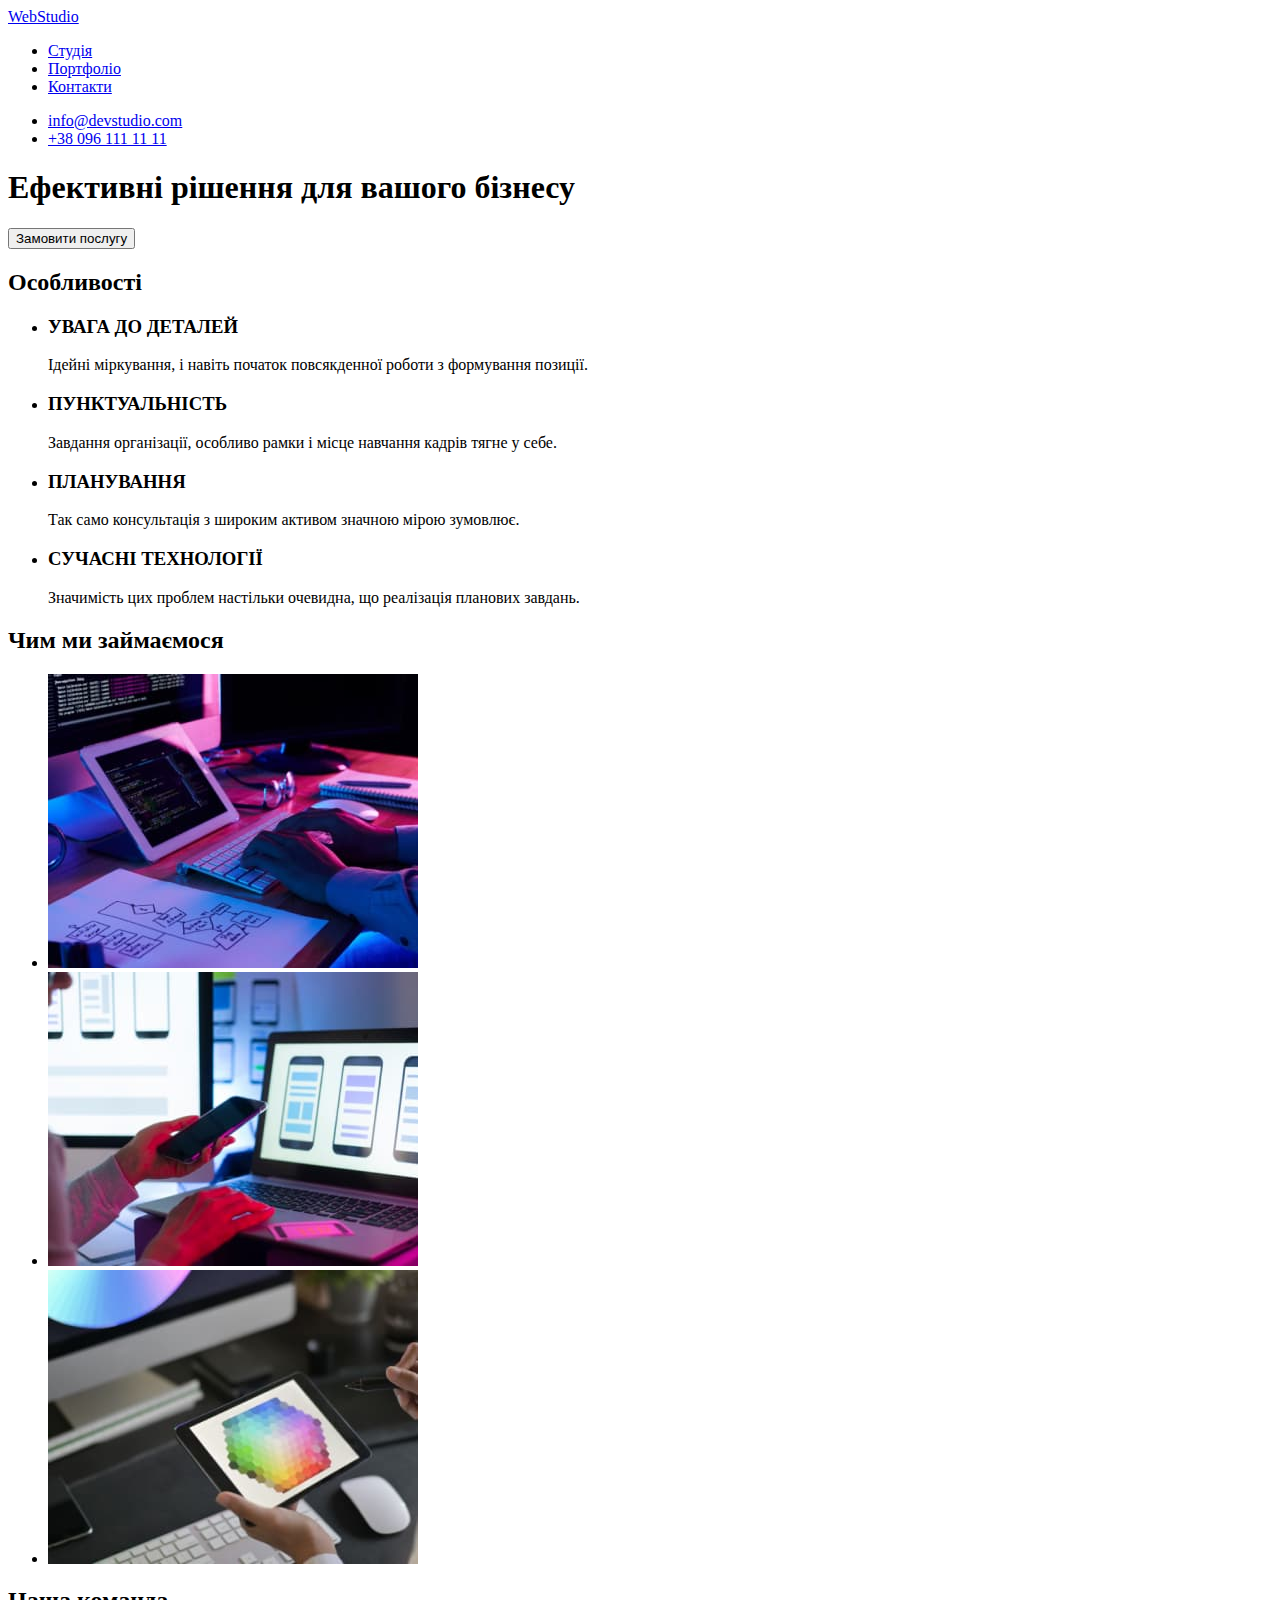
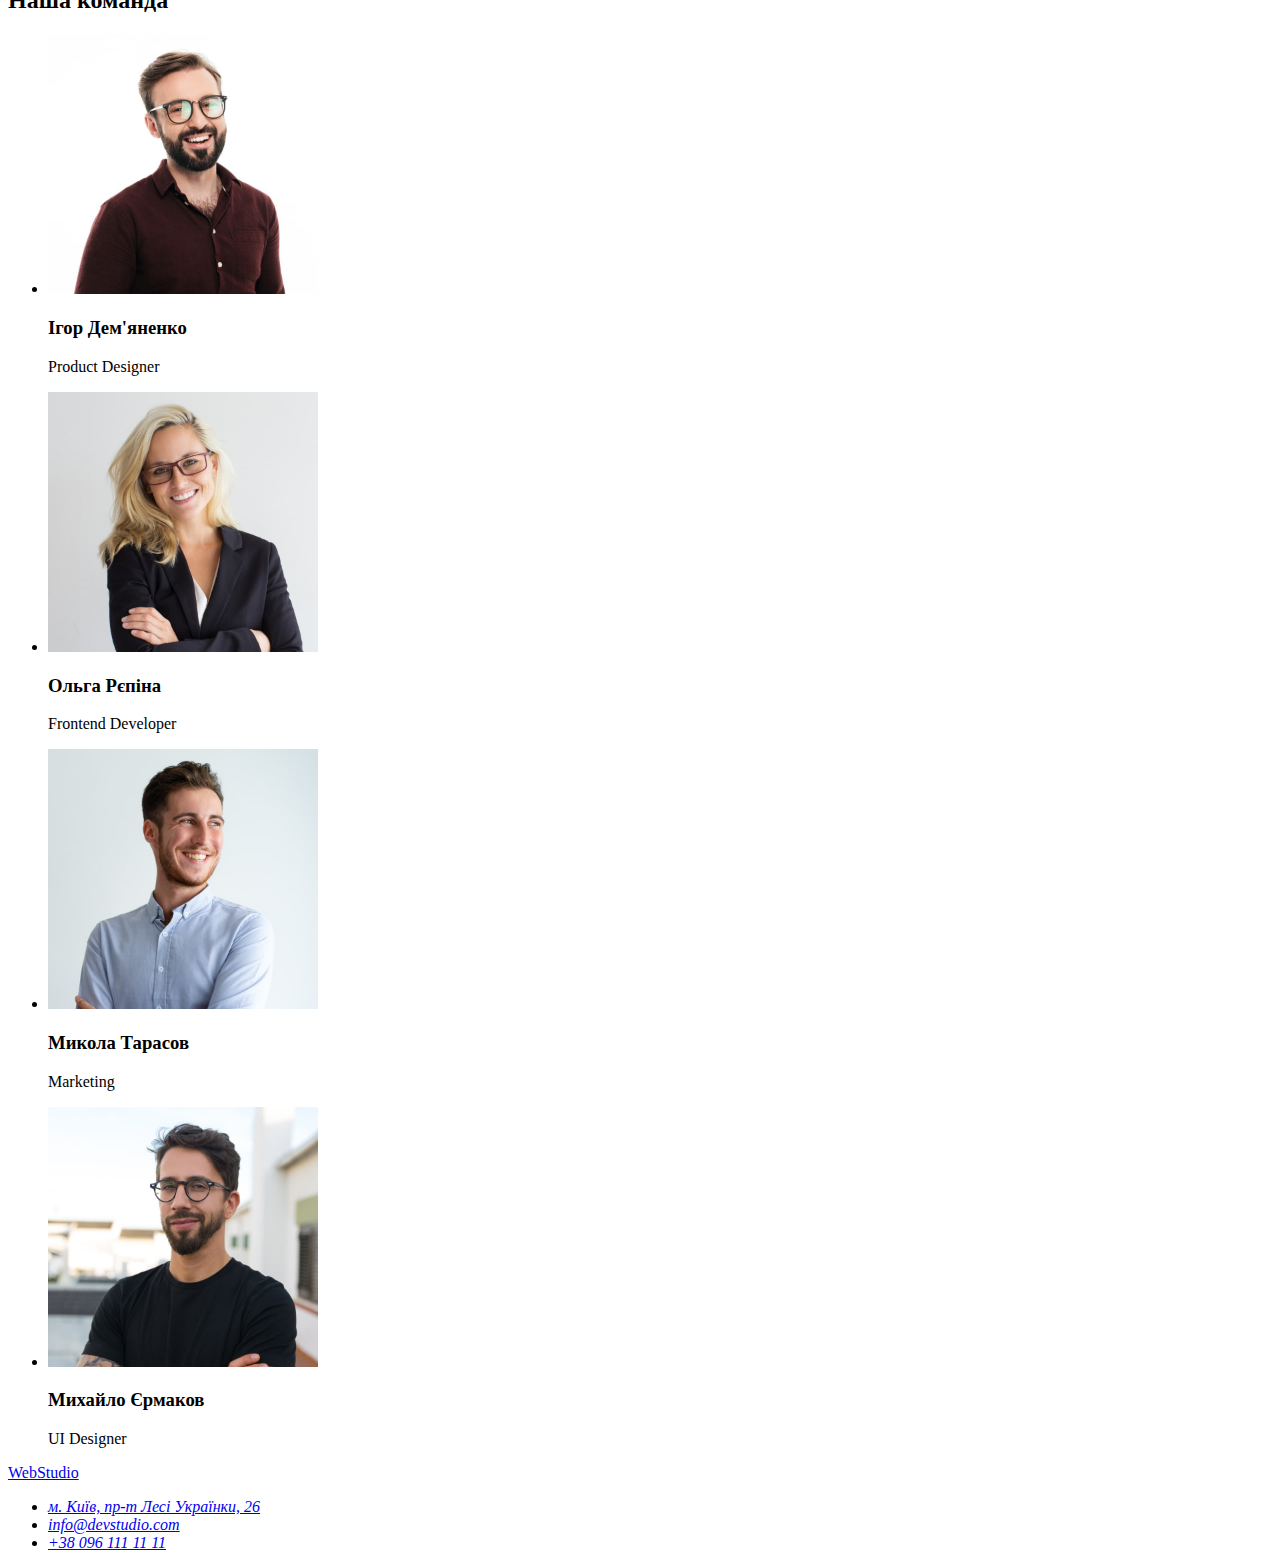
==== index.html @ 32b4d027 "Update index.html" ====
<!DOCTYPE html>
<html lang="uk">
  <head>
    <meta charset="UTF-8" />
    <meta http-equiv="X-UA-Compatible" content="IE=edge" />
    <meta name="viewport" content="width=device-width, initial-scale=1.0" />
    <title>Web Studio</title>
    <link rel="stylesheet" href="./css/styles.css" />
  </head>
  <body>
    <!--Шапка сайта-->
    <header>
      <a href="/" lang="en">WebStudio</a>
      <nav>
        <ul>
          <li><a href="./index.html">Студія</a></li>
          <li><a href="./portfolio.html">Портфоліо</a></li>
          <li><a href="#">Контакти</a></li>
        </ul>
      </nav>
      <ul>
        <li><a href="mailto:info@devstudio.com" lang="en">info@devstudio.com</a></li>
        <li><a href="tel:+38 096 111 11 11">+38 096 111 11 11</a></li>
      </ul>
    </header>

    <main>
      <!--Герой-->
      <section>
        <h1>Ефективні рішення для вашого бізнесу</h1>
        <button type="button">Замовити послугу</button>
      </section>

      <!--Особливості-->
      <section>
        <h2>Особливості</h2>
        <ul>
          <li>
            <h3>УВАГА ДО ДЕТАЛЕЙ</h3>
            <p>Ідейні міркування, і навіть початок повсякденної роботи з формування позиції.</p>
          </li>

          <li>
            <h3>ПУНКТУАЛЬНІСТЬ</h3>
            <p>Завдання організації, особливо рамки і місце навчання кадрів тягне у себе.</p>
          </li>

          <li>
            <h3>ПЛАНУВАННЯ</h3>
            <p>Так само консультація з широким активом значною мірою зумовлює.</p>
          </li>

          <li>
            <h3>СУЧАСНІ ТЕХНОЛОГІЇ</h3>
            <p>Значимість цих проблем настільки очевидна, що реалізація планових завдань.</p>
          </li>
        </ul>
      </section>

      <!--Чим ми займаємося-->
      <section>
        <h2>Чим ми займаємося</h2>

        <ul>
          <li>
            <img src="./images/zan1.jpg" alt="написання коду" width="370" />
          </li>

          <li>
            <img src="./images/zan2.jpg" alt="розробка мобільних сайтів" width="370" />
          </li>

          <li>
            <img src="./images/zan3.jpg" alt="графічний дизайн" width="370" />
          </li>
        </ul>
      </section>

      <!--Наша команда-->
      <section>
        <h2>Наша команда</h2>
        <ul>
          <li>
            <img src="./images/prdesigner.jpg" alt="Product Designer" width="270" />
            <h3>Ігор Дем'яненко</h3>
            <p>Product Designer</p>
          </li>

          <li>
            <img src="./images/developer.jpg" alt="Frontend Developer" width="270" />
            <h3>Ольга Рєпіна</h3>
            <p>Frontend Developer</p>
          </li>

          <li>
            <img src="./images/marketing.jpg" alt="Marketing" width="270" />
            <h3>Микола Тарасов</h3>
            <p>Marketing</p>
          </li>

          <li>
            <img src="./images/ui.jpg" alt="UI Designer" width="270" />
            <h3>Михайло Єрмаков</h3>
            <p>UI Designer</p>
          </li>
        </ul>
      </section>
    </main>

    <!--Футер-->
    <footer>
      <a href="/" lang="en">WebStudio</a>
      <address>
        <ul>
          <li>
            <a
              href="https://goo.gl/maps/k851SecTP7UTnRuy6"
              target="_blank"
              rel="noopener noreferrer"
              >м. Київ, пр-т Лесі Українки, 26
            </a>
          </li>
          <li><a href="mailto:info@devstudio.com" lang="en">info@devstudio.com</a></li>
          <li><a href="tel:+38 096 111 11 11">+38 096 111 11 11</a></li>
        </ul>
      </address>
    </footer>
  </body>
</html>
---- css/styles.css ----
body {
    background-color: #fff;
}
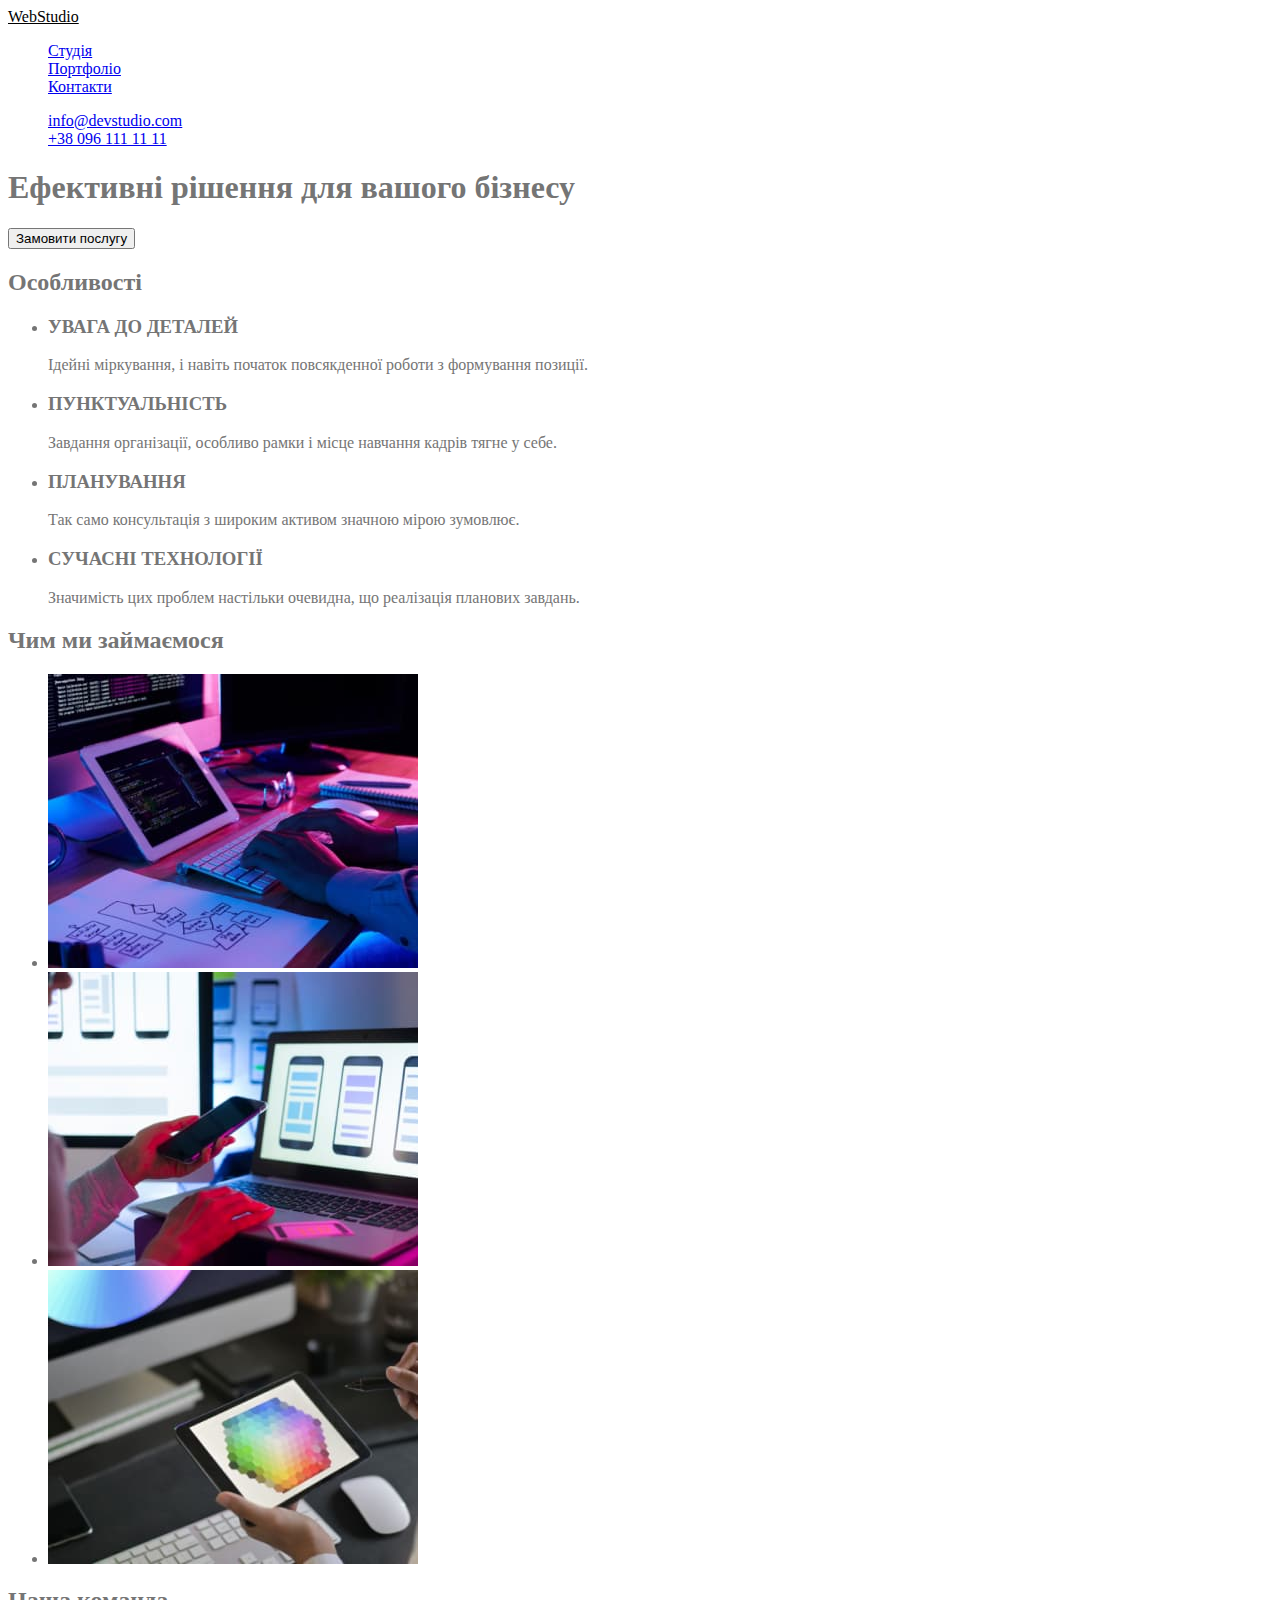
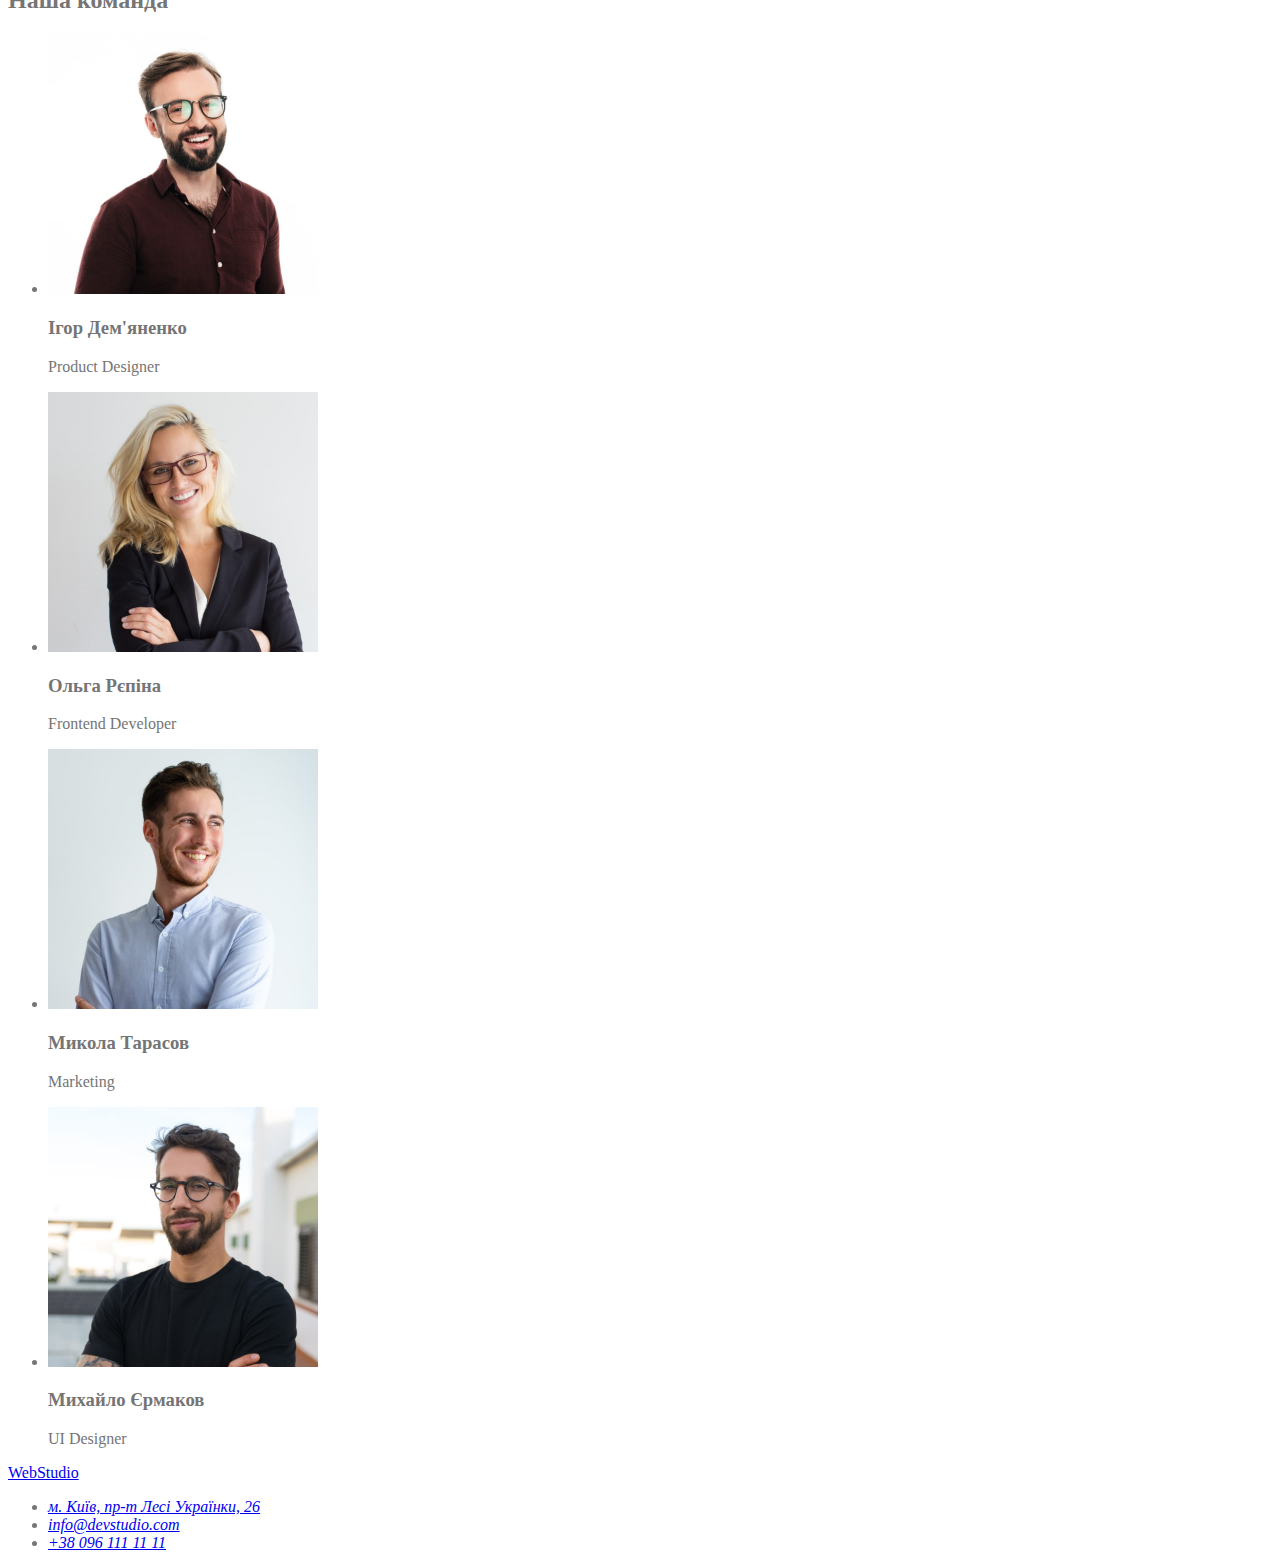
==== commit 05cc79a6: "додає стилі навігації" ====
--- a/index.html
+++ b/index.html
@@ -10,17 +10,17 @@
   <body>
     <!--Шапка сайта-->
     <header>
-      <a href="/" lang="en">WebStudio</a>
+      <a href="/" class="logo" lang="en">WebStudio</a>
       <nav>
-        <ul>
-          <li><a href="./index.html">Студія</a></li>
-          <li><a href="./portfolio.html">Портфоліо</a></li>
-          <li><a href="#">Контакти</a></li>
+        <ul class="site-nav list">
+          <li><a href="./index.html" class="link">Студія</a></li>
+          <li><a href="./portfolio.html" class="link">Портфоліо</a></li>
+          <li><a href="#" class="link">Контакти</a></li>
         </ul>
       </nav>
-      <ul>
-        <li><a href="mailto:info@devstudio.com" lang="en">info@devstudio.com</a></li>
-        <li><a href="tel:+38 096 111 11 11">+38 096 111 11 11</a></li>
+      <ul class="contact-nav list">
+        <li><a href="mailto:info@devstudio.com" class="link" lang="en">info@devstudio.com</a></li>
+        <li><a href="tel:+38 096 111 11 11" class="link">+38 096 111 11 11</a></li>
       </ul>
     </header>
 
--- a/css/styles.css
+++ b/css/styles.css
@@ -1,3 +1,50 @@
+/* колір основного тексту #212121 */
+/* колір вторичного текста #757575 */
+/* білий #FFFFFF */
+/* акцент #2196F3 */
+/* додотковий колір фону #2F303A */
+
+:root {
+  --primary-text-color: #757575;
+  --title-text-color: #212121;
+  --accent-color: #2196f3;
+  --primary-white-color: #ffffff;
+}
+
 body {
-    background-color: #fff;
-}+  background-color: var(--primary-white-color);
+  color: var(--primary-text-color);
+}
+
+.list {
+  list-style: none;
+}
+
+.logo {
+  color: #000000;
+}
+
+/* навігація сайта */
+.site-nav {
+  color: var(--title-text-color);
+}
+
+.site-nav .link:hover,
+.site-nav .link:focus {
+  color: var(--accent-color);
+}
+.site-nav .link.current {
+  color: var(--title-text-color);
+}
+
+.contact-nav .link:hover,
+.contact-nav .link:focus {
+  color: var(--accent-color);
+}
+.contact-nav .link.current {
+  color: var(--title-text-color);
+}
+.contact-nav {
+  color: var(--title-text-color);
+}
+/* секції */
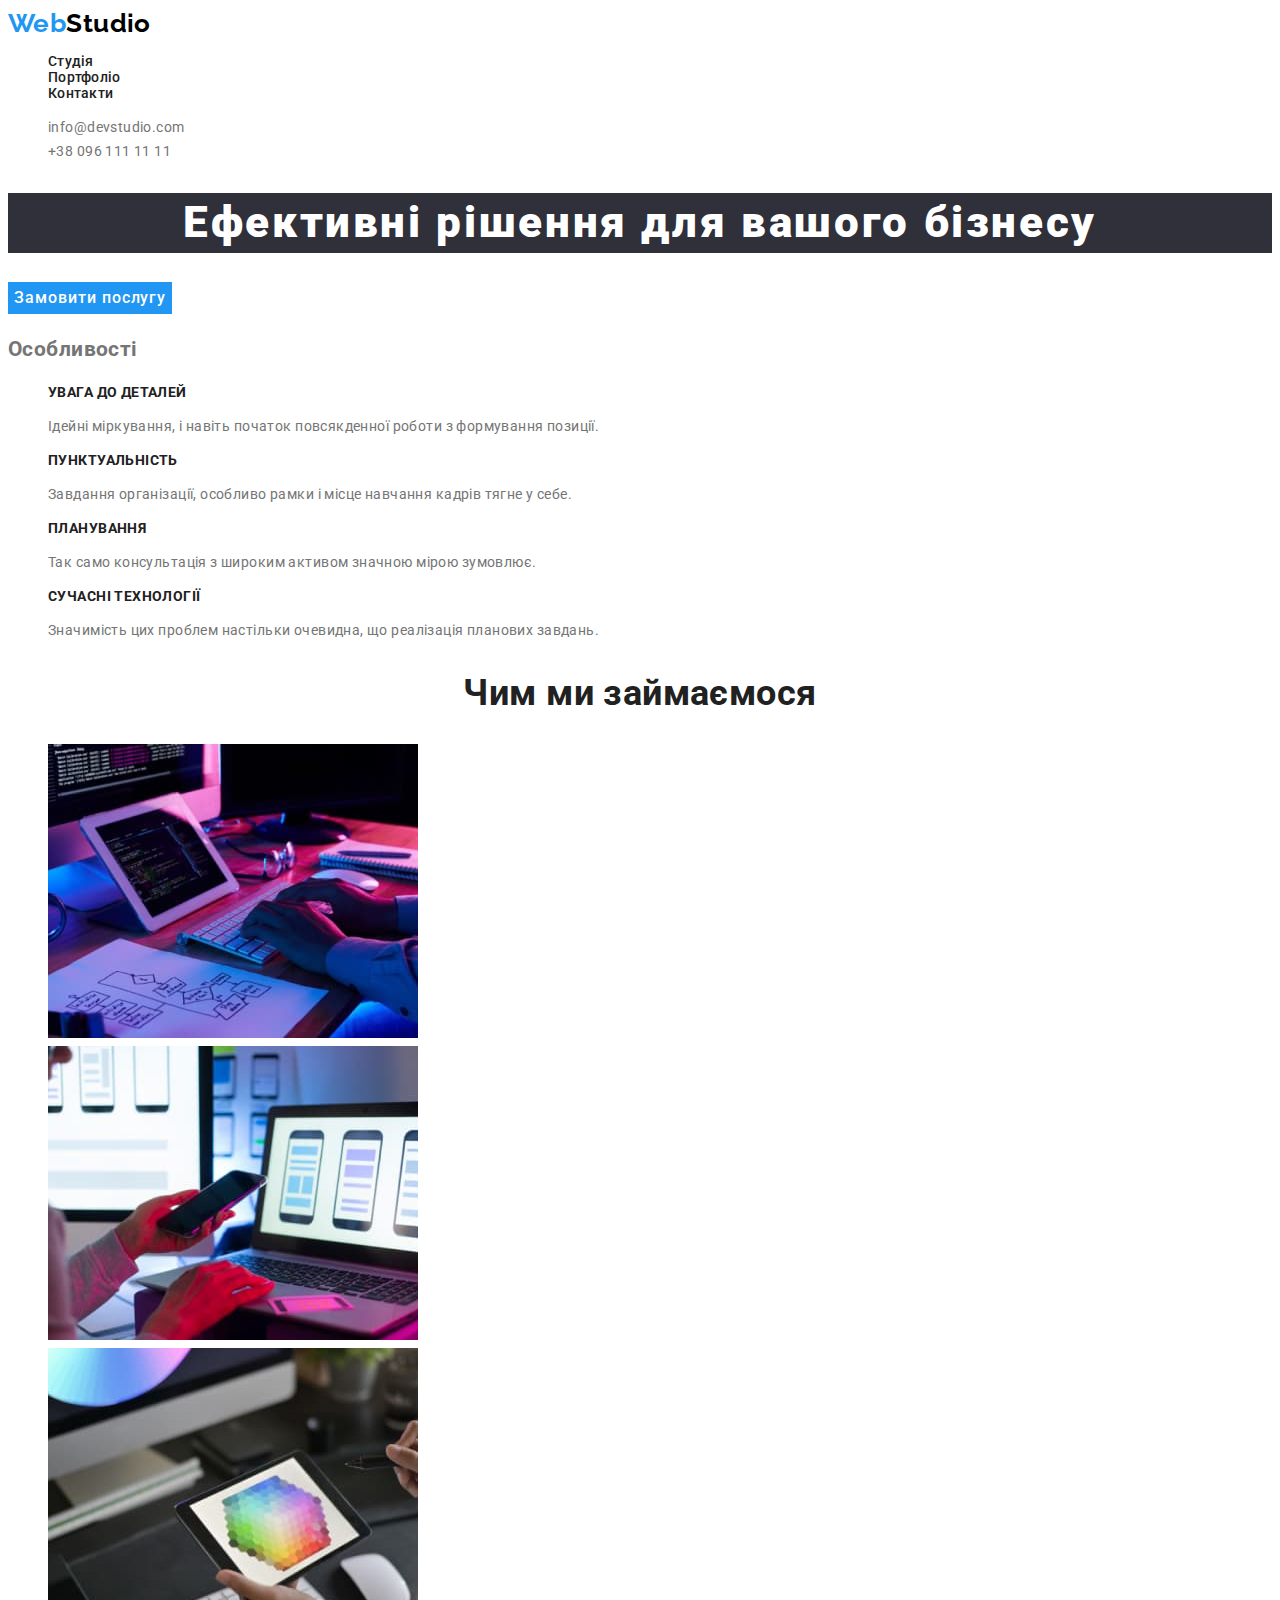
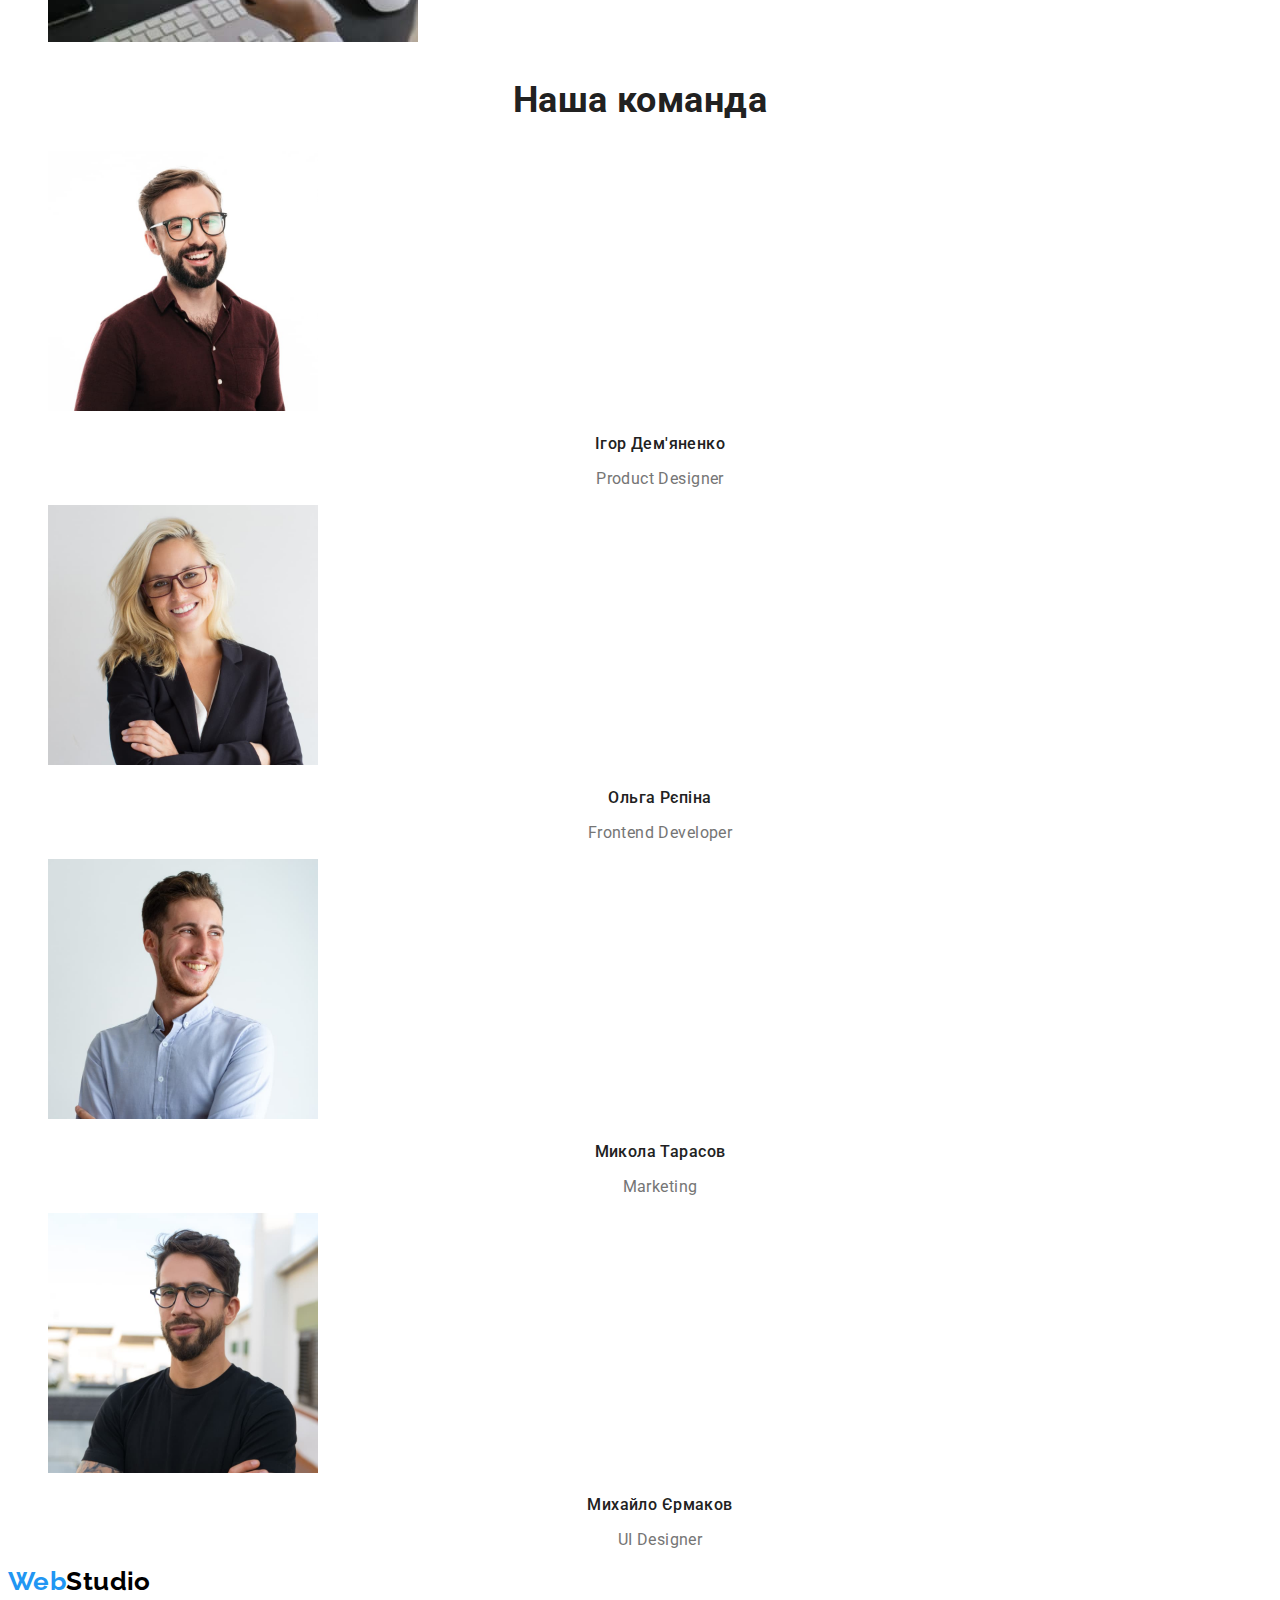
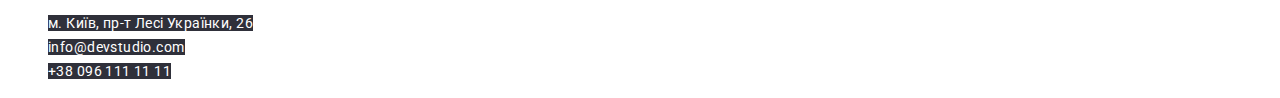
==== commit a263cfa2: "додає стилі" ====
--- a/index.html
+++ b/index.html
@@ -5,20 +5,27 @@
     <meta http-equiv="X-UA-Compatible" content="IE=edge" />
     <meta name="viewport" content="width=device-width, initial-scale=1.0" />
     <title>Web Studio</title>
+    <link rel="preconnect" href="https://fonts.googleapis.com" />
+    <link rel="preconnect" href="https://fonts.gstatic.com" crossorigin />
+    <link
+      href="https://fonts.googleapis.com/css2?family=Raleway:wght@700&family=Roboto:wght@400;500;700;900&display=swap"
+      rel="stylesheet"
+    />
+
     <link rel="stylesheet" href="./css/styles.css" />
   </head>
   <body>
     <!--Шапка сайта-->
     <header>
-      <a href="/" class="logo" lang="en">WebStudio</a>
-      <nav>
-        <ul class="site-nav list">
+      <a href="/" class="logo link" lang="en"><span class="accent">Web</span>Studio</a>
+      <nav class="nav">
+        <ul class="nav-site list">
           <li><a href="./index.html" class="link">Студія</a></li>
           <li><a href="./portfolio.html" class="link">Портфоліо</a></li>
           <li><a href="#" class="link">Контакти</a></li>
         </ul>
       </nav>
-      <ul class="contact-nav list">
+      <ul class="nav-contact list">
         <li><a href="mailto:info@devstudio.com" class="link" lang="en">info@devstudio.com</a></li>
         <li><a href="tel:+38 096 111 11 11" class="link">+38 096 111 11 11</a></li>
       </ul>
@@ -26,42 +33,43 @@
 
     <main>
       <!--Герой-->
-      <section>
-        <h1>Ефективні рішення для вашого бізнесу</h1>
-        <button type="button">Замовити послугу</button>
+      <section class="hero">
+        <h1 class="hero-title">Ефективні рішення для вашого бізнесу</h1>
+        <button type="button" class="button primary">Замовити послугу</button>
       </section>
 
       <!--Особливості-->
-      <section>
+      <section class="section">
         <h2>Особливості</h2>
-        <ul>
+
+        <ul class="features list">
           <li>
-            <h3>УВАГА ДО ДЕТАЛЕЙ</h3>
+            <h3 class="title">УВАГА ДО ДЕТАЛЕЙ</h3>
             <p>Ідейні міркування, і навіть початок повсякденної роботи з формування позиції.</p>
           </li>
 
           <li>
-            <h3>ПУНКТУАЛЬНІСТЬ</h3>
+            <h3 class="title">ПУНКТУАЛЬНІСТЬ</h3>
             <p>Завдання організації, особливо рамки і місце навчання кадрів тягне у себе.</p>
           </li>
 
           <li>
-            <h3>ПЛАНУВАННЯ</h3>
+            <h3 class="title">ПЛАНУВАННЯ</h3>
             <p>Так само консультація з широким активом значною мірою зумовлює.</p>
           </li>
 
           <li>
-            <h3>СУЧАСНІ ТЕХНОЛОГІЇ</h3>
+            <h3 class="title">СУЧАСНІ ТЕХНОЛОГІЇ</h3>
             <p>Значимість цих проблем настільки очевидна, що реалізація планових завдань.</p>
           </li>
         </ul>
       </section>
 
       <!--Чим ми займаємося-->
-      <section>
-        <h2>Чим ми займаємося</h2>
+      <section class="section">
+        <h2 class="section-title">Чим ми займаємося</h2>
 
-        <ul>
+        <ul class="list">
           <li>
             <img src="./images/zan1.jpg" alt="написання коду" width="370" />
           </li>
@@ -77,31 +85,31 @@
       </section>
 
       <!--Наша команда-->
-      <section>
-        <h2>Наша команда</h2>
-        <ul>
+      <section class="section">
+        <h2 class="section-title">Наша команда</h2>
+        <ul class="team list">
           <li>
             <img src="./images/prdesigner.jpg" alt="Product Designer" width="270" />
-            <h3>Ігор Дем'яненко</h3>
-            <p>Product Designer</p>
+            <h3 class="team-title">Ігор Дем'яненко</h3>
+            <p class="team-text">Product Designer</p>
           </li>
 
           <li>
             <img src="./images/developer.jpg" alt="Frontend Developer" width="270" />
-            <h3>Ольга Рєпіна</h3>
-            <p>Frontend Developer</p>
+            <h3 class="team-title">Ольга Рєпіна</h3>
+            <p class="team-text">Frontend Developer</p>
           </li>
 
           <li>
             <img src="./images/marketing.jpg" alt="Marketing" width="270" />
-            <h3>Микола Тарасов</h3>
-            <p>Marketing</p>
+            <h3 class="team-title">Микола Тарасов</h3>
+            <p class="team-text">Marketing</p>
           </li>
 
           <li>
             <img src="./images/ui.jpg" alt="UI Designer" width="270" />
-            <h3>Михайло Єрмаков</h3>
-            <p>UI Designer</p>
+            <h3 class="team-title">Михайло Єрмаков</h3>
+            <p class="team-text">UI Designer</p>
           </li>
         </ul>
       </section>
@@ -109,19 +117,20 @@
 
     <!--Футер-->
     <footer>
-      <a href="/" lang="en">WebStudio</a>
+      <a href="/" class="logo link" lang="en"><span class="accent">Web</span>Studio</a>
       <address>
-        <ul>
+        <ul class="adress-nav list">
           <li>
             <a
               href="https://goo.gl/maps/k851SecTP7UTnRuy6"
               target="_blank"
               rel="noopener noreferrer"
+              class="link"
               >м. Київ, пр-т Лесі Українки, 26
             </a>
           </li>
-          <li><a href="mailto:info@devstudio.com" lang="en">info@devstudio.com</a></li>
-          <li><a href="tel:+38 096 111 11 11">+38 096 111 11 11</a></li>
+          <li><a href="mailto:info@devstudio.com" lang="en" class="link">info@devstudio.com</a></li>
+          <li><a href="tel:+38 096 111 11 11" class="link">+38 096 111 11 11</a></li>
         </ul>
       </address>
     </footer>
--- a/css/styles.css
+++ b/css/styles.css
@@ -9,11 +9,17 @@
   --title-text-color: #212121;
   --accent-color: #2196f3;
   --primary-white-color: #ffffff;
+  --primary-bg-color: #f5f4fa;
 }
 
 body {
   background-color: var(--primary-white-color);
   color: var(--primary-text-color);
+  font-family: Roboto, sans-serif;
+  letter-spacing: 0.03em;
+  font-weight: 400;
+  font-size: 14px;
+  line-height: 1.71;
 }
 
 .list {
@@ -22,29 +28,152 @@
 
 .logo {
   color: #000000;
+  font-family: Raleway, sans-serif;
+
+  font-weight: 700;
+  font-size: 26px;
+  line-height: 1.19;
+}
+
+.accent {
+  color: var(--accent-color);
+}
+
+.link {
+  text-decoration: none;
 }
 
 /* навігація сайта */
-.site-nav {
+
+.nav {
+  letter-spacing: 0.02em;
+  font-weight: 500;
+  font-size: 14px;
+  line-height: 1.14;
+}
+.nav-site .link {
   color: var(--title-text-color);
 }
 
-.site-nav .link:hover,
-.site-nav .link:focus {
+.nav-site .link:hover,
+.nav-site .link:focus {
   color: var(--accent-color);
 }
-.site-nav .link.current {
+
+.nav-contact .link {
+  color: var(--primary-text-color);
+}
+
+.nav-contact .link:hover,
+.nav-contact .link:focus {
+  color: var(--accent-color);
+}
+
+/* герой */
+
+.hero-title {
+  color: var(--primary-white-color);
+  background: #2f303a;
+  letter-spacing: 0.06em;
+  font-weight: 900;
+  font-size: 44px;
+  line-height: 1.36;
+  text-align: center;
+}
+/* секції */
+
+.section-title {
+  color: var(--title-text-color);
+
+  font-style: normal;
+  font-size: 36px;
+  line-height: 1.16;
+  text-align: center;
+}
+/* особливості */
+
+.features .title {
+  color: var(--title-text-color);
+  font-style: normal;
+  font-size: 14px;
+  line-height: 1.14;
+  text-transform: uppercase;
+}
+
+/* команда */
+
+.team-title {
+  color: var(--title-text-color);
+  font-weight: 500;
+  font-size: 16px;
+  line-height: 1.18;
+  text-align: center;
+}
+.team-text {
+  font-size: 16px;
+  line-height: 1.18;
+  text-align: center;
+}
+
+/* футер */
+.adress-nav .link {
+  color: var(--primary-white-color);
+  background: #2f303a;
+  font-style: normal;
+}
+.adress-nav .link:hover,
+.adress-nav .link:focus {
+  color: var(--accent-color);
+}
+
+/* кнoпка */
+.button {
+  color: var(--title-text-color);
+  background: var(--primary-bg-color);
+  font-family: inherit;
+  border: none;
+  letter-spacing: 0.06em;
+  font-weight: 500;
+  font-size: 16px;
+  line-height: 1.62;
+  text-align: center;
+  cursor: pointer;
+}
+
+.button:hover,
+.button:focus {
+  color: var(--accent-color);
+}
+.button.primary {
+  color: var(--primary-white-color);
+  background: var(--accent-color);
+  font-style: normal;
+  /* font-weight: 700; */
+  line-height: 1.87;
+}
+
+.button.primary:hover,
+.button.primary:focus {
   color: var(--title-text-color);
 }
 
-.contact-nav .link:hover,
-.contact-nav .link:focus {
-  color: var(--accent-color);
+.button.secondary {
+  color: var(--primary-white-color);
+  background: var(--accent-color);
 }
-.contact-nav .link.current {
+.button.secondary:hover,
+.button.secondary:focus {
   color: var(--title-text-color);
 }
-.contact-nav {
+/* Портфоліо */
+.project-title {
   color: var(--title-text-color);
+  font-style: normal;
+  font-size: 18px;
+  line-height: 2;
 }
-/* секції */
+
+.project-text {
+  font-size: 16px;
+  line-height: 1.88;
+}
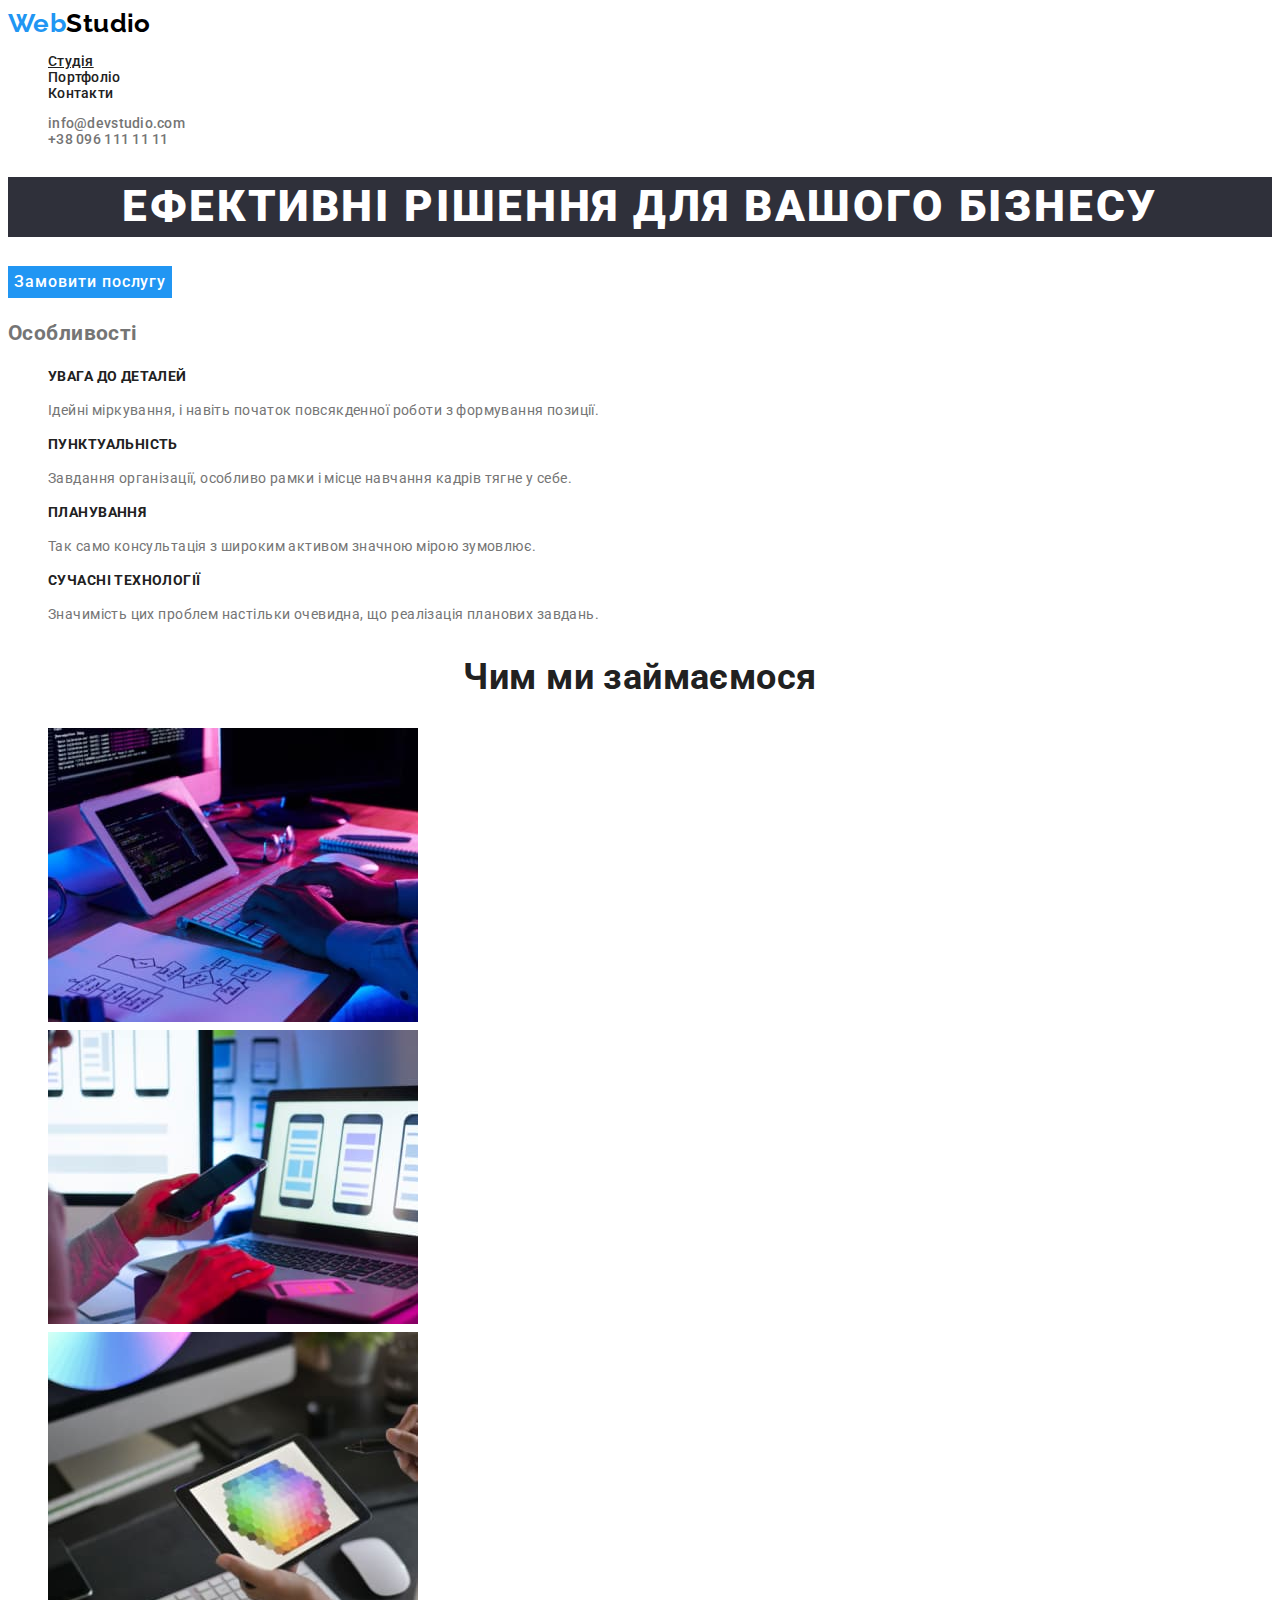
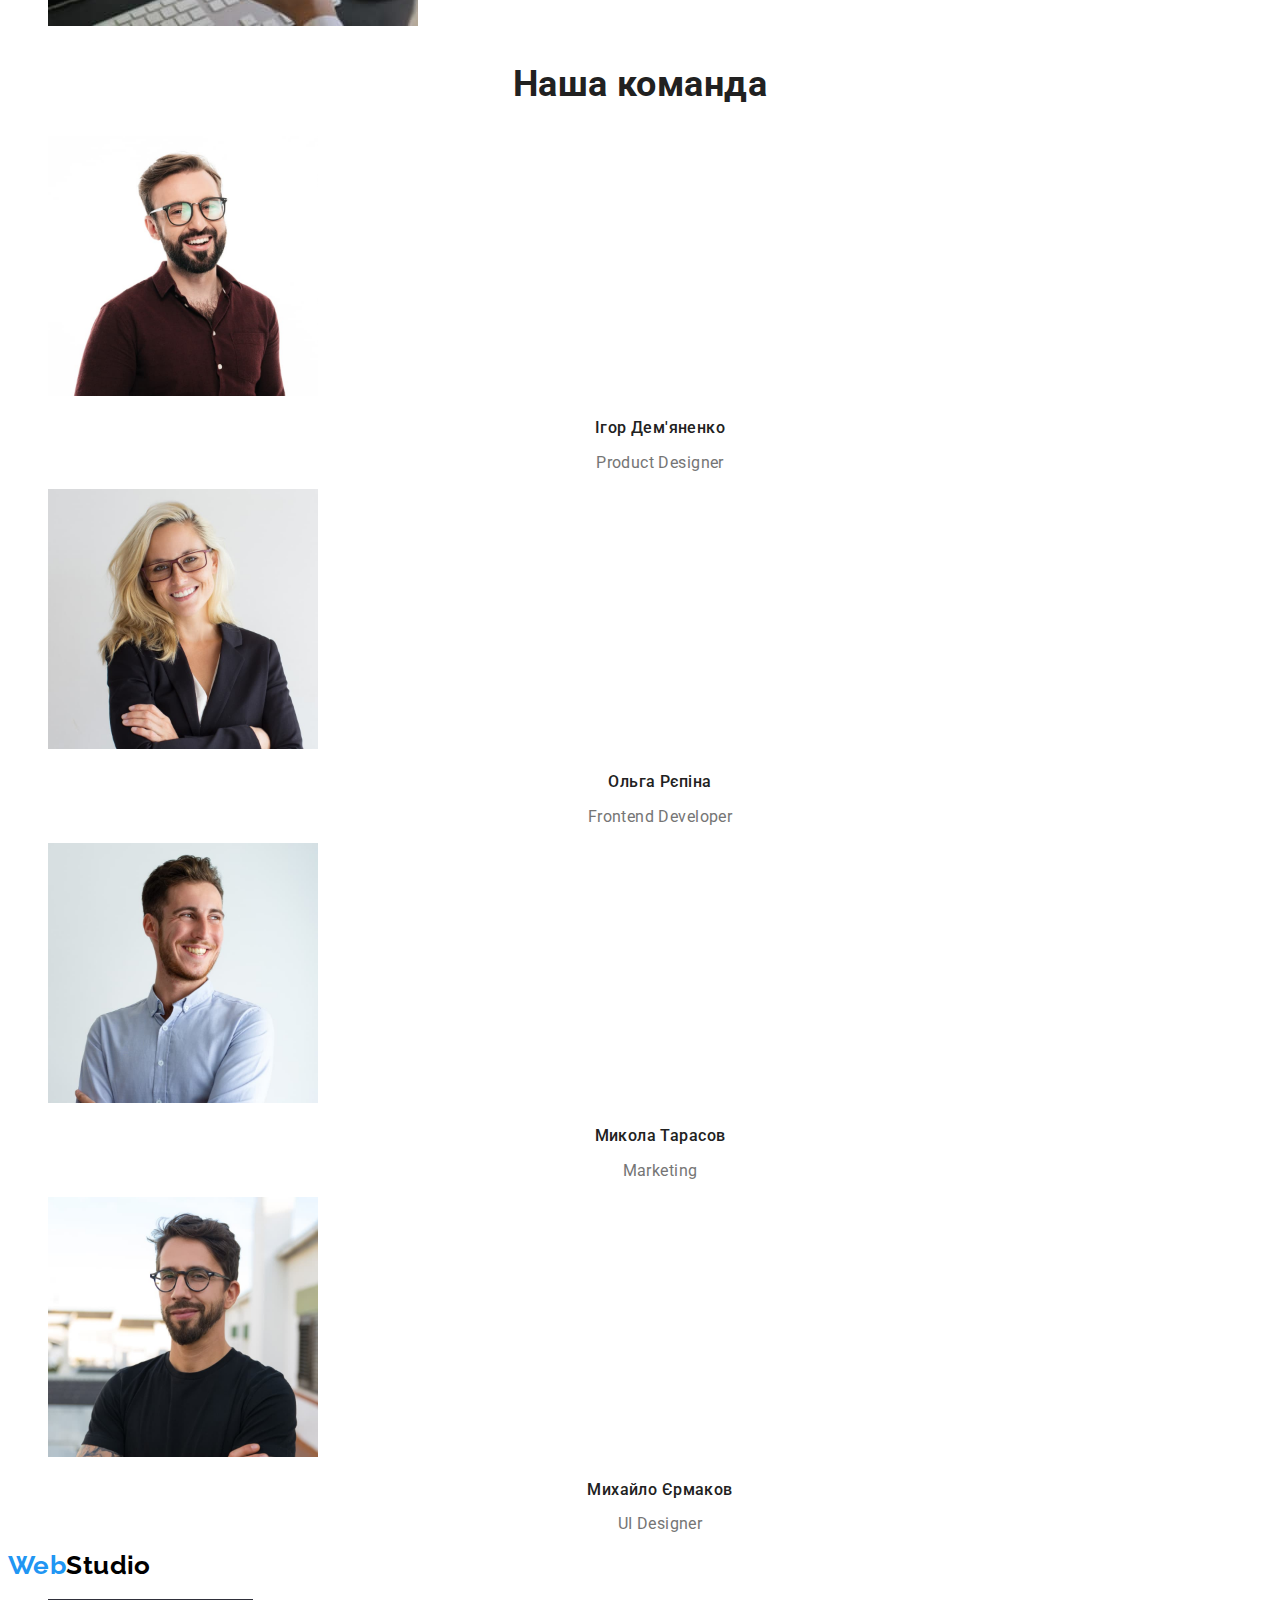
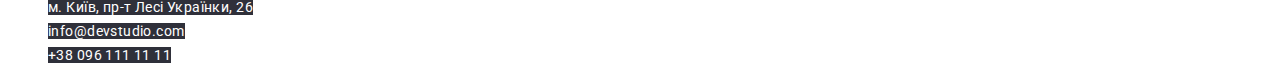
==== commit 5d6bd069: "виправляє помилки" ====
--- a/index.html
+++ b/index.html
@@ -17,15 +17,15 @@
   <body>
     <!--Шапка сайта-->
     <header>
-      <a href="/" class="logo link" lang="en"><span class="accent">Web</span>Studio</a>
+      <a href="./index.html" class="logo link" lang="en"><span class="accent">Web</span>Studio</a>
       <nav class="nav">
         <ul class="nav-site list">
-          <li><a href="./index.html" class="link">Студія</a></li>
+          <li><a href="./index.html" class="link link-main">Студія</a></li>
           <li><a href="./portfolio.html" class="link">Портфоліо</a></li>
           <li><a href="#" class="link">Контакти</a></li>
         </ul>
       </nav>
-      <ul class="nav-contact list">
+      <ul class="nav nav-contact list">
         <li><a href="mailto:info@devstudio.com" class="link" lang="en">info@devstudio.com</a></li>
         <li><a href="tel:+38 096 111 11 11" class="link">+38 096 111 11 11</a></li>
       </ul>
@@ -117,7 +117,7 @@
 
     <!--Футер-->
     <footer>
-      <a href="/" class="logo link" lang="en"><span class="accent">Web</span>Studio</a>
+      <a href="./index.html" class="logo link" lang="en"><span class="accent">Web</span>Studio</a>
       <address>
         <ul class="adress-nav list">
           <li>
--- a/css/styles.css
+++ b/css/styles.css
@@ -43,6 +43,9 @@
   text-decoration: none;
 }
 
+.link-main {
+  text-decoration: underline;
+}
 /* навігація сайта */
 
 .nav {
@@ -74,6 +77,7 @@
 .hero-title {
   color: var(--primary-white-color);
   background: #2f303a;
+  text-transform: uppercase;
   letter-spacing: 0.06em;
   font-weight: 900;
   font-size: 44px;
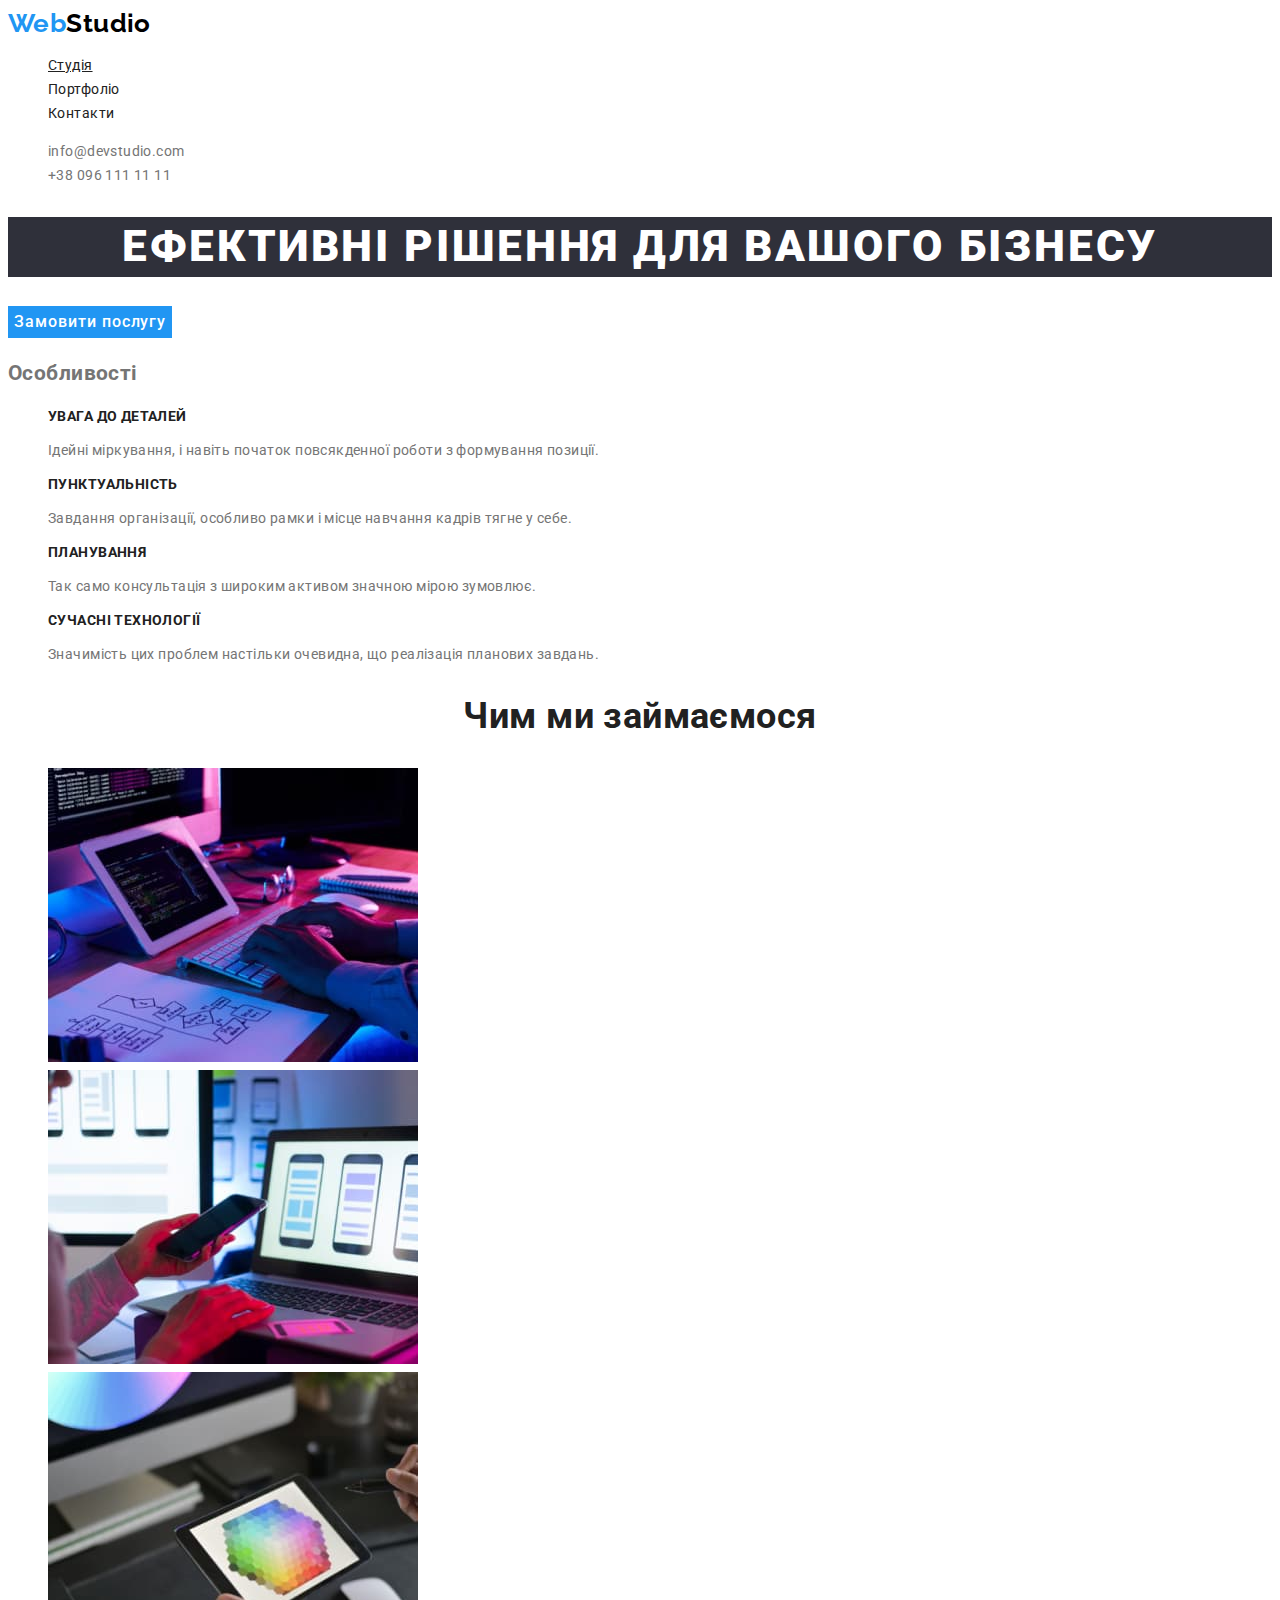
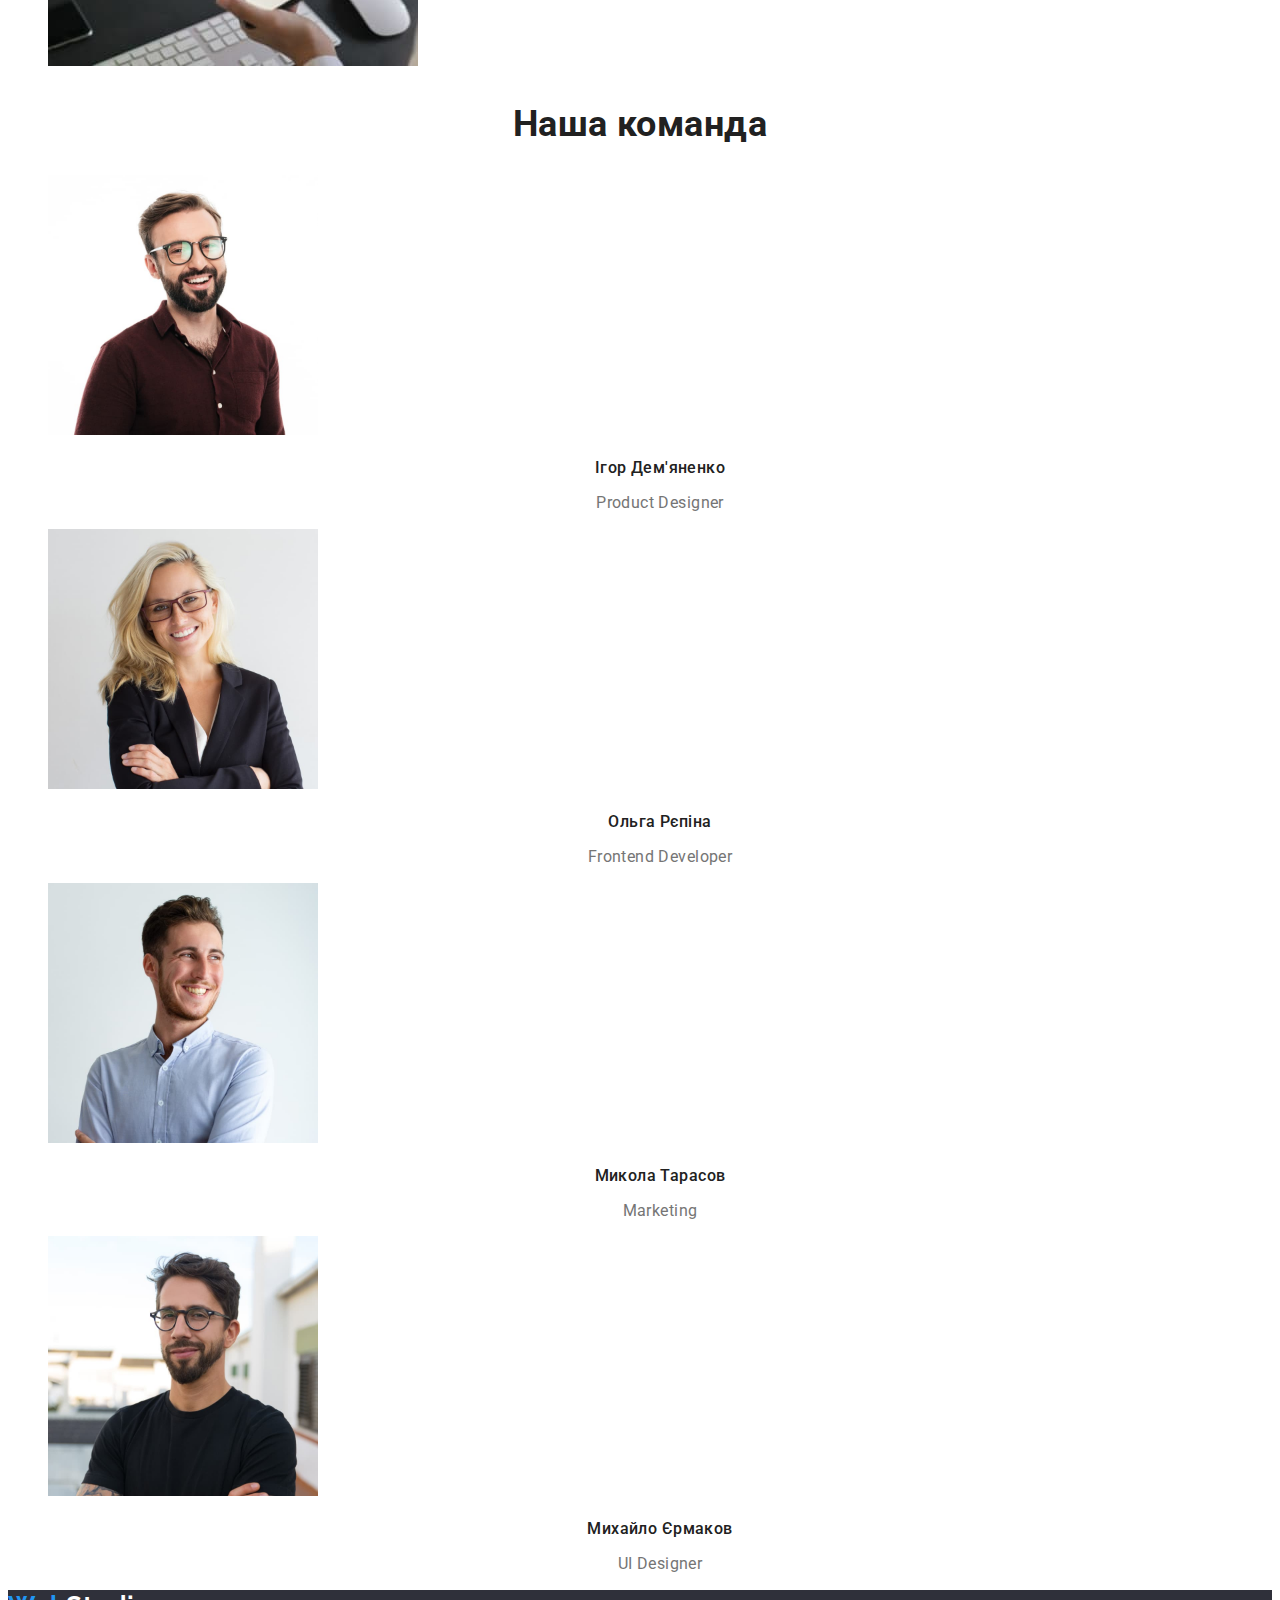
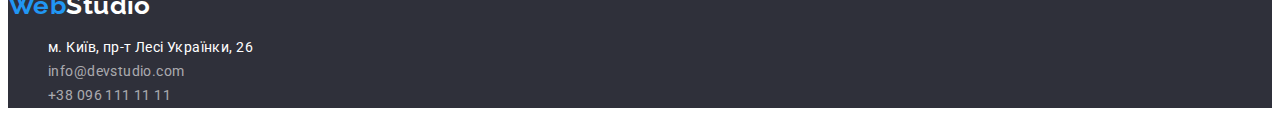
==== commit 8558f481: "виправляє помилки" ====
--- a/index.html
+++ b/index.html
@@ -116,8 +116,10 @@
     </main>
 
     <!--Футер-->
-    <footer>
-      <a href="./index.html" class="logo link" lang="en"><span class="accent">Web</span>Studio</a>
+    <footer class="address">
+      <a href="./index.html" class="address logo link" lang="en"
+        ><span class="accent">Web</span><span class="accent-footer">Studio</span>
+      </a>
       <address>
         <ul class="adress-nav list">
           <li>
@@ -129,8 +131,16 @@
               >м. Київ, пр-т Лесі Українки, 26
             </a>
           </li>
-          <li><a href="mailto:info@devstudio.com" lang="en" class="link">info@devstudio.com</a></li>
-          <li><a href="tel:+38 096 111 11 11" class="link">+38 096 111 11 11</a></li>
+          <li>
+            <a href="mailto:info@devstudio.com" lang="en" class="link"
+              ><span style="color: rgba(255, 255, 255, 0.6)"> info@devstudio.com </span></a
+            >
+          </li>
+          <li>
+            <a href="tel:+38 096 111 11 11" class="link"
+              ><span style="color: rgba(255, 255, 255, 0.6)">+38 096 111 11 11</span></a
+            >
+          </li>
         </ul>
       </address>
     </footer>
--- a/css/styles.css
+++ b/css/styles.css
@@ -38,13 +38,17 @@
 .accent {
   color: var(--accent-color);
 }
-
+.accent-footer {
+  color: var(--primary-white-color);
+}
 .link {
   text-decoration: none;
 }
 
 .link-main {
   text-decoration: underline;
+}
+
 }
 /* навігація сайта */
 
@@ -120,9 +124,13 @@
 }
 
 /* футер */
+.address {
+  background: #2f303a;
+}
+
 .adress-nav .link {
   color: var(--primary-white-color);
-  background: #2f303a;
+
   font-style: normal;
 }
 .adress-nav .link:hover,
@@ -146,7 +154,8 @@
 
 .button:hover,
 .button:focus {
-  color: var(--accent-color);
+  color: var(--primary-white-color);
+  background: var(--accent-color);
 }
 .button.primary {
   color: var(--primary-white-color);
@@ -156,10 +165,10 @@
   line-height: 1.87;
 }
 
-.button.primary:hover,
+/* .button.primary:hover,
 .button.primary:focus {
   color: var(--title-text-color);
-}
+} */
 
 .button.secondary {
   color: var(--primary-white-color);
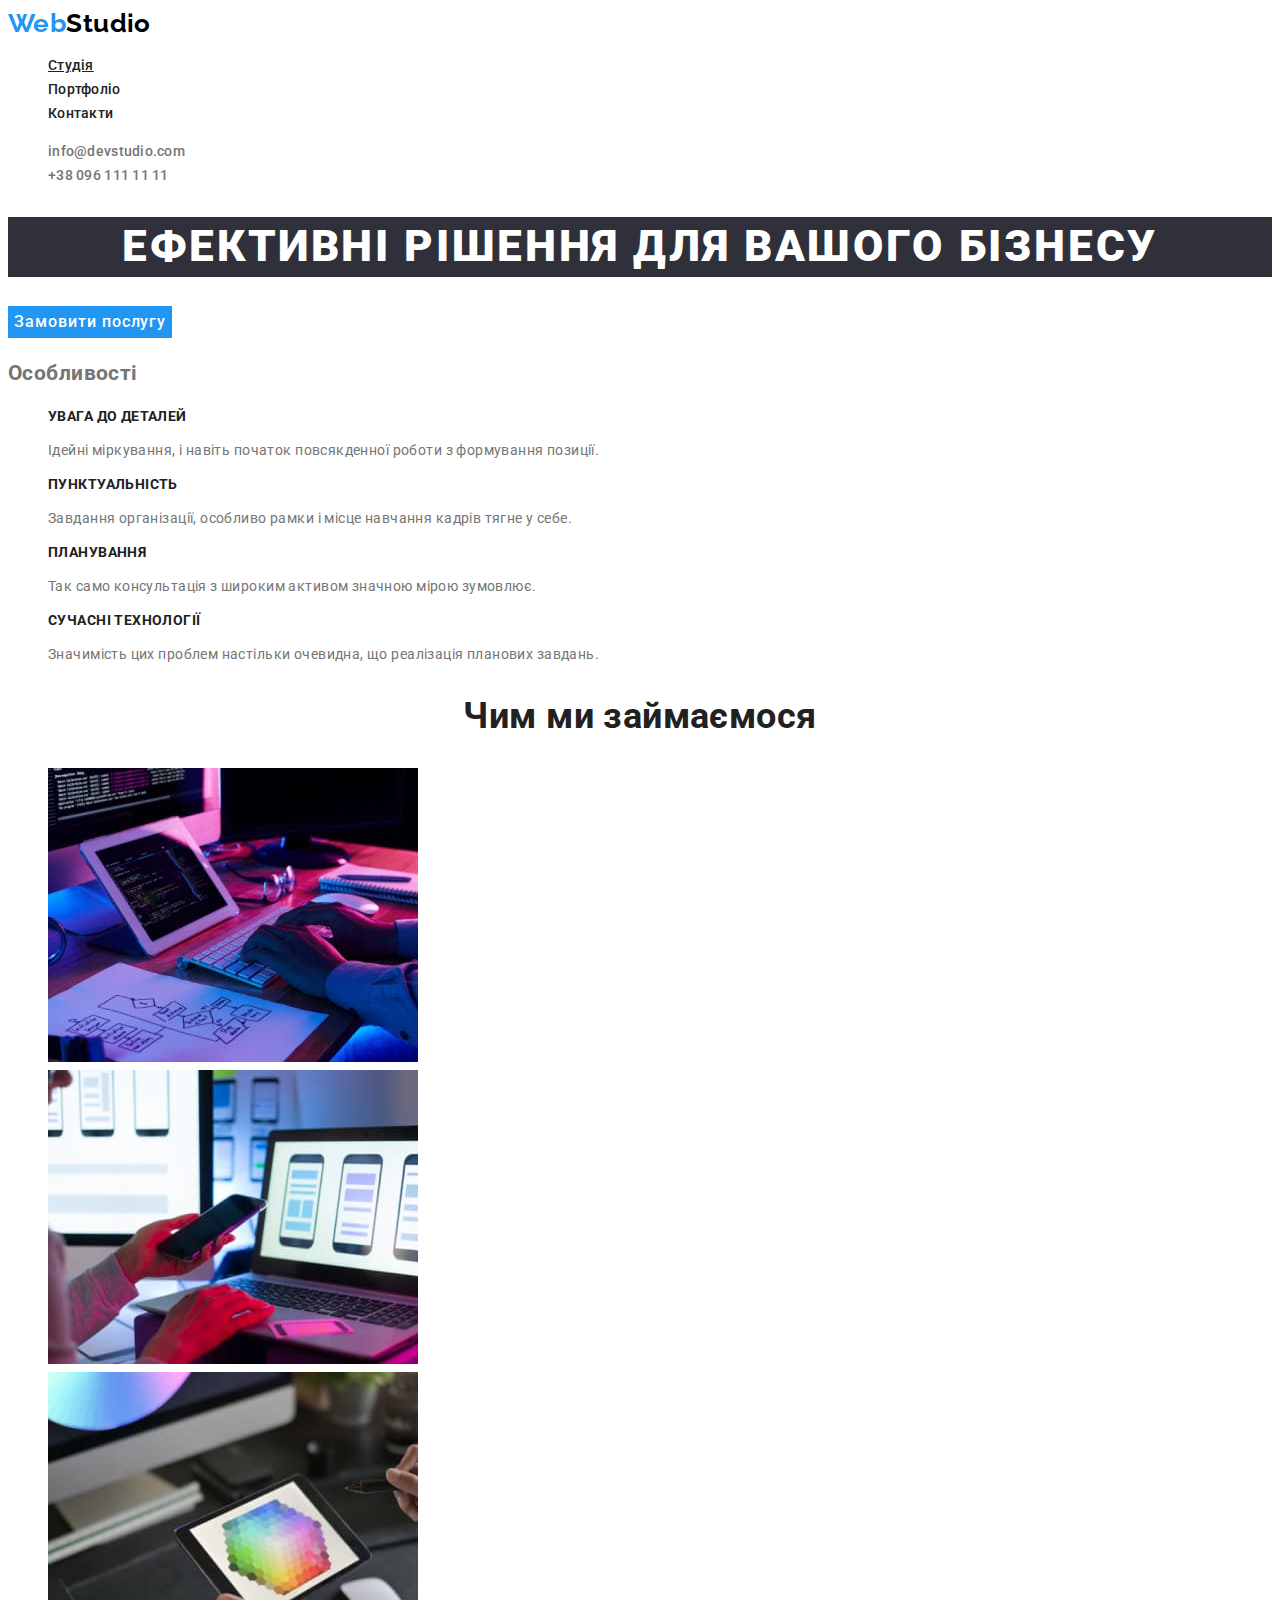
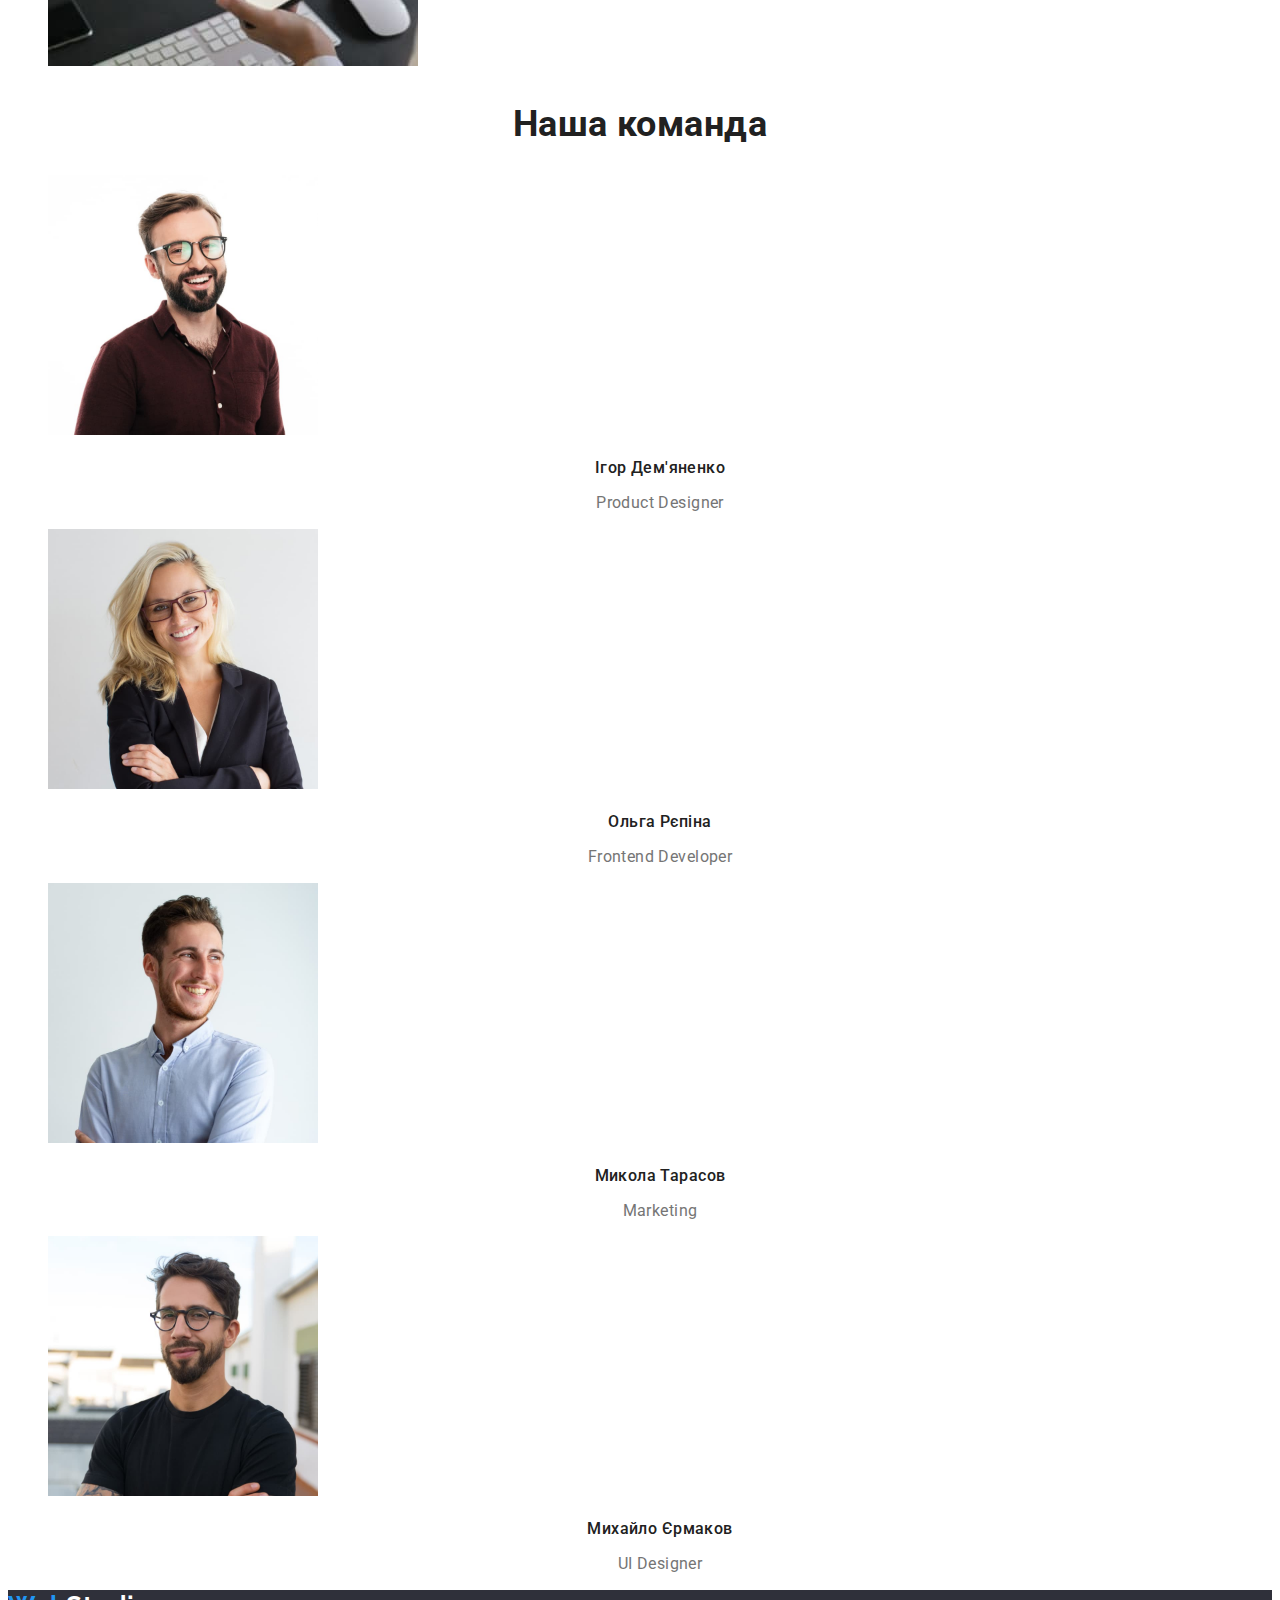
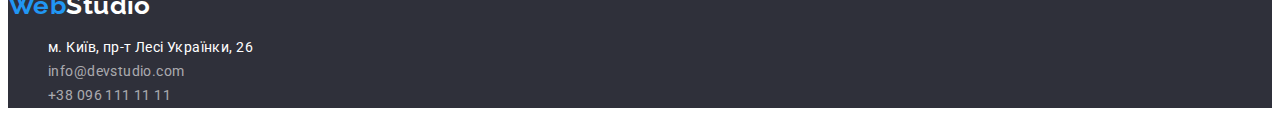
==== commit d908f174: "Update index.html" ====
--- a/index.html
+++ b/index.html
@@ -115,31 +115,28 @@
       </section>
     </main>
 
-    <!--Футер-->
     <footer class="address">
       <a href="./index.html" class="address logo link" lang="en"
         ><span class="accent">Web</span><span class="accent-footer">Studio</span>
       </a>
       <address>
-        <ul class="adress-nav list">
+        <ul class="address-nav list">
           <li>
             <a
               href="https://goo.gl/maps/k851SecTP7UTnRuy6"
               target="_blank"
               rel="noopener noreferrer"
-              class="link"
+              class="address-nav-adr link"
               >м. Київ, пр-т Лесі Українки, 26
             </a>
           </li>
           <li>
-            <a href="mailto:info@devstudio.com" lang="en" class="link"
-              ><span style="color: rgba(255, 255, 255, 0.6)"> info@devstudio.com </span></a
-            >
+            <a href="mailto:info@devstudio.com" lang="en" class="address-nav-cont link">
+              info@devstudio.com
+            </a>
           </li>
           <li>
-            <a href="tel:+38 096 111 11 11" class="link"
-              ><span style="color: rgba(255, 255, 255, 0.6)">+38 096 111 11 11</span></a
-            >
+            <a href="tel:+38 096 111 11 11" class="address-nav-cont link">+38 096 111 11 11</a>
           </li>
         </ul>
       </address>
--- a/css/styles.css
+++ b/css/styles.css
@@ -10,6 +10,7 @@
   --accent-color: #2196f3;
   --primary-white-color: #ffffff;
   --primary-bg-color: #f5f4fa;
+  --section-bg-color: #2f303a;
 }
 
 body {
@@ -49,17 +50,20 @@
   text-decoration: underline;
 }
 
-}
 /* навігація сайта */
 
 .nav {
+  /* letter-spacing: 0.02em;
+  font-weight: 500;
+  font-size: 14px;
+  line-height: 1.14; */
+}
+.nav-site .link {
+  color: var(--title-text-color);
   letter-spacing: 0.02em;
   font-weight: 500;
   font-size: 14px;
   line-height: 1.14;
-}
-.nav-site .link {
-  color: var(--title-text-color);
 }
 
 .nav-site .link:hover,
@@ -69,6 +73,10 @@
 
 .nav-contact .link {
   color: var(--primary-text-color);
+  letter-spacing: 0.02em;
+  font-weight: 500;
+  font-size: 14px;
+  line-height: 1.14;
 }
 
 .nav-contact .link:hover,
@@ -128,16 +136,19 @@
   background: #2f303a;
 }
 
-.adress-nav .link {
-  color: var(--primary-white-color);
-
-  font-style: normal;
-}
-.adress-nav .link:hover,
-.adress-nav .link:focus {
-  color: var(--accent-color);
-}
-
+.address-nav .link {
+  font-style: normal;
+}
+.address-nav .link:hover,
+.address-nav .link:focus {
+  color: var(--accent-color);
+}
+.address-nav-adr {
+  color: var(--primary-white-color);
+}
+.address-nav-cont {
+  color: rgba(255, 255, 255, 0.6);
+}
 /* кнoпка */
 .button {
   color: var(--title-text-color);
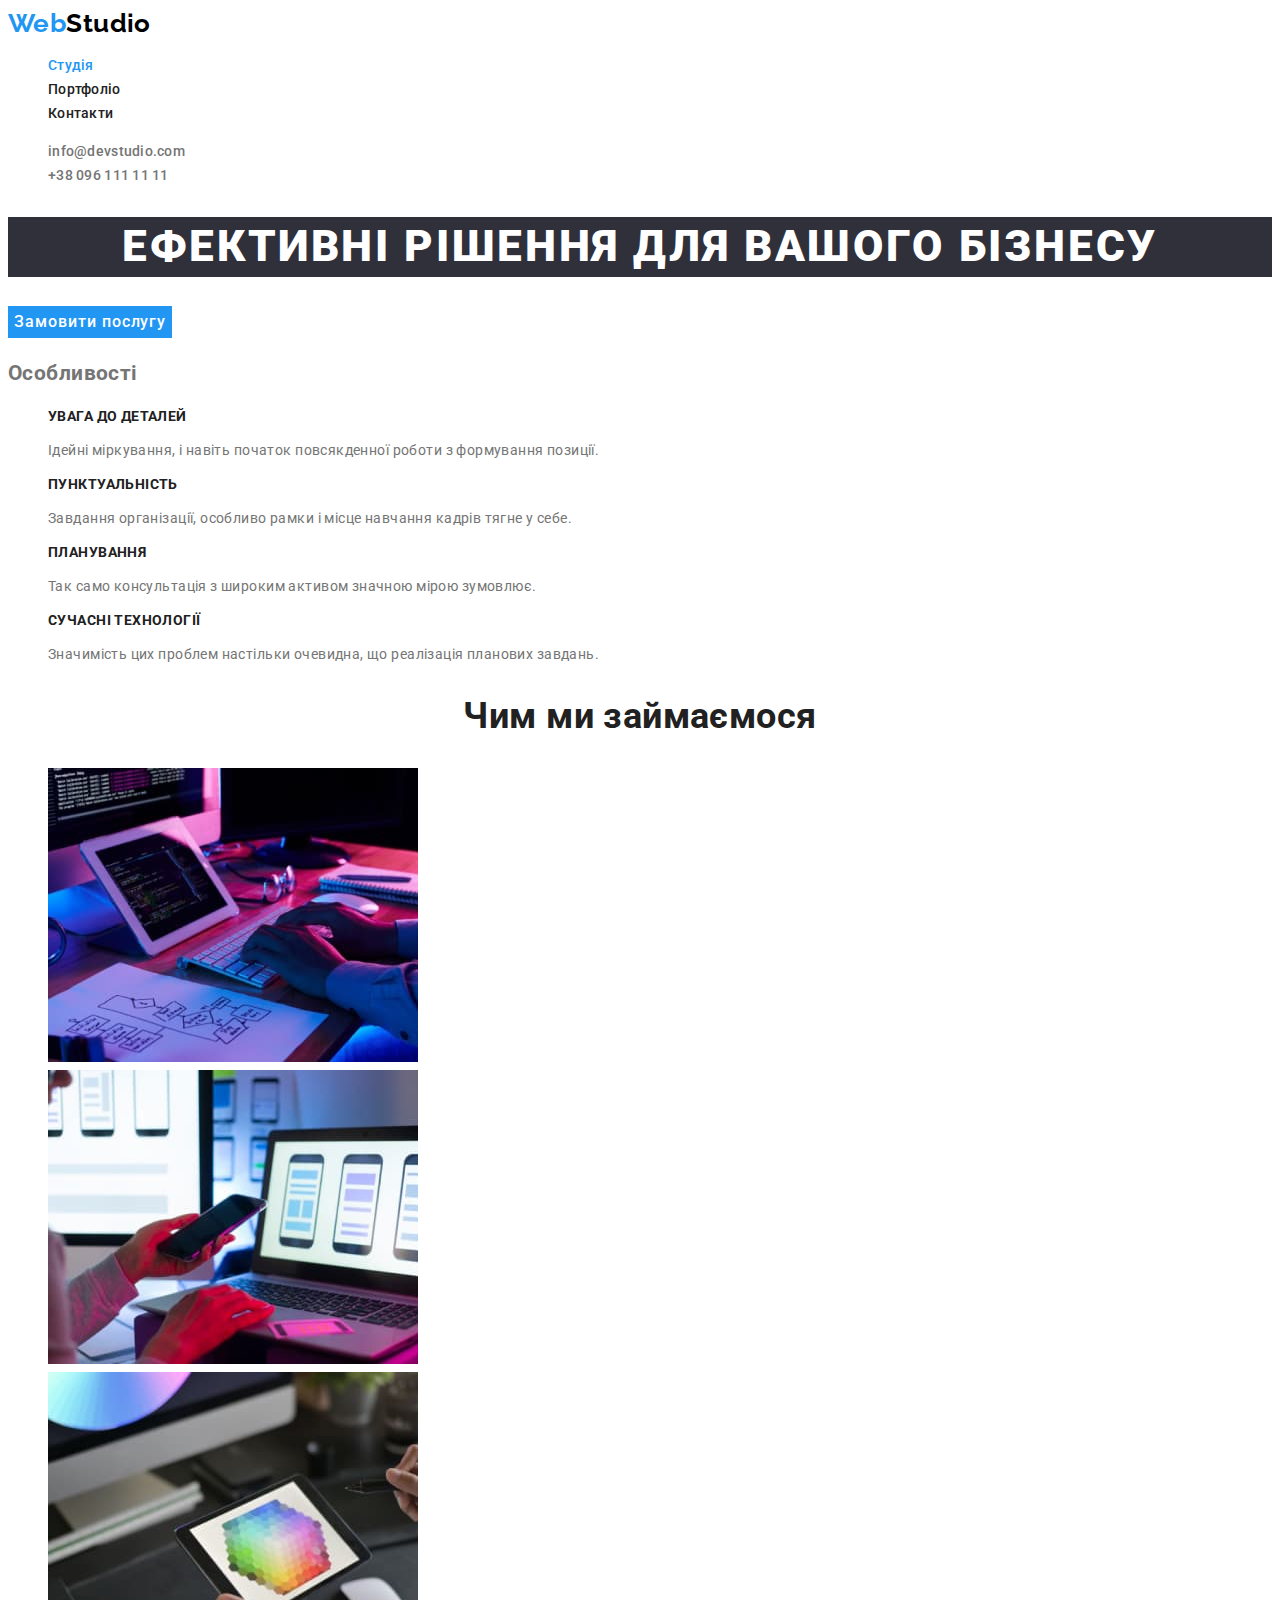
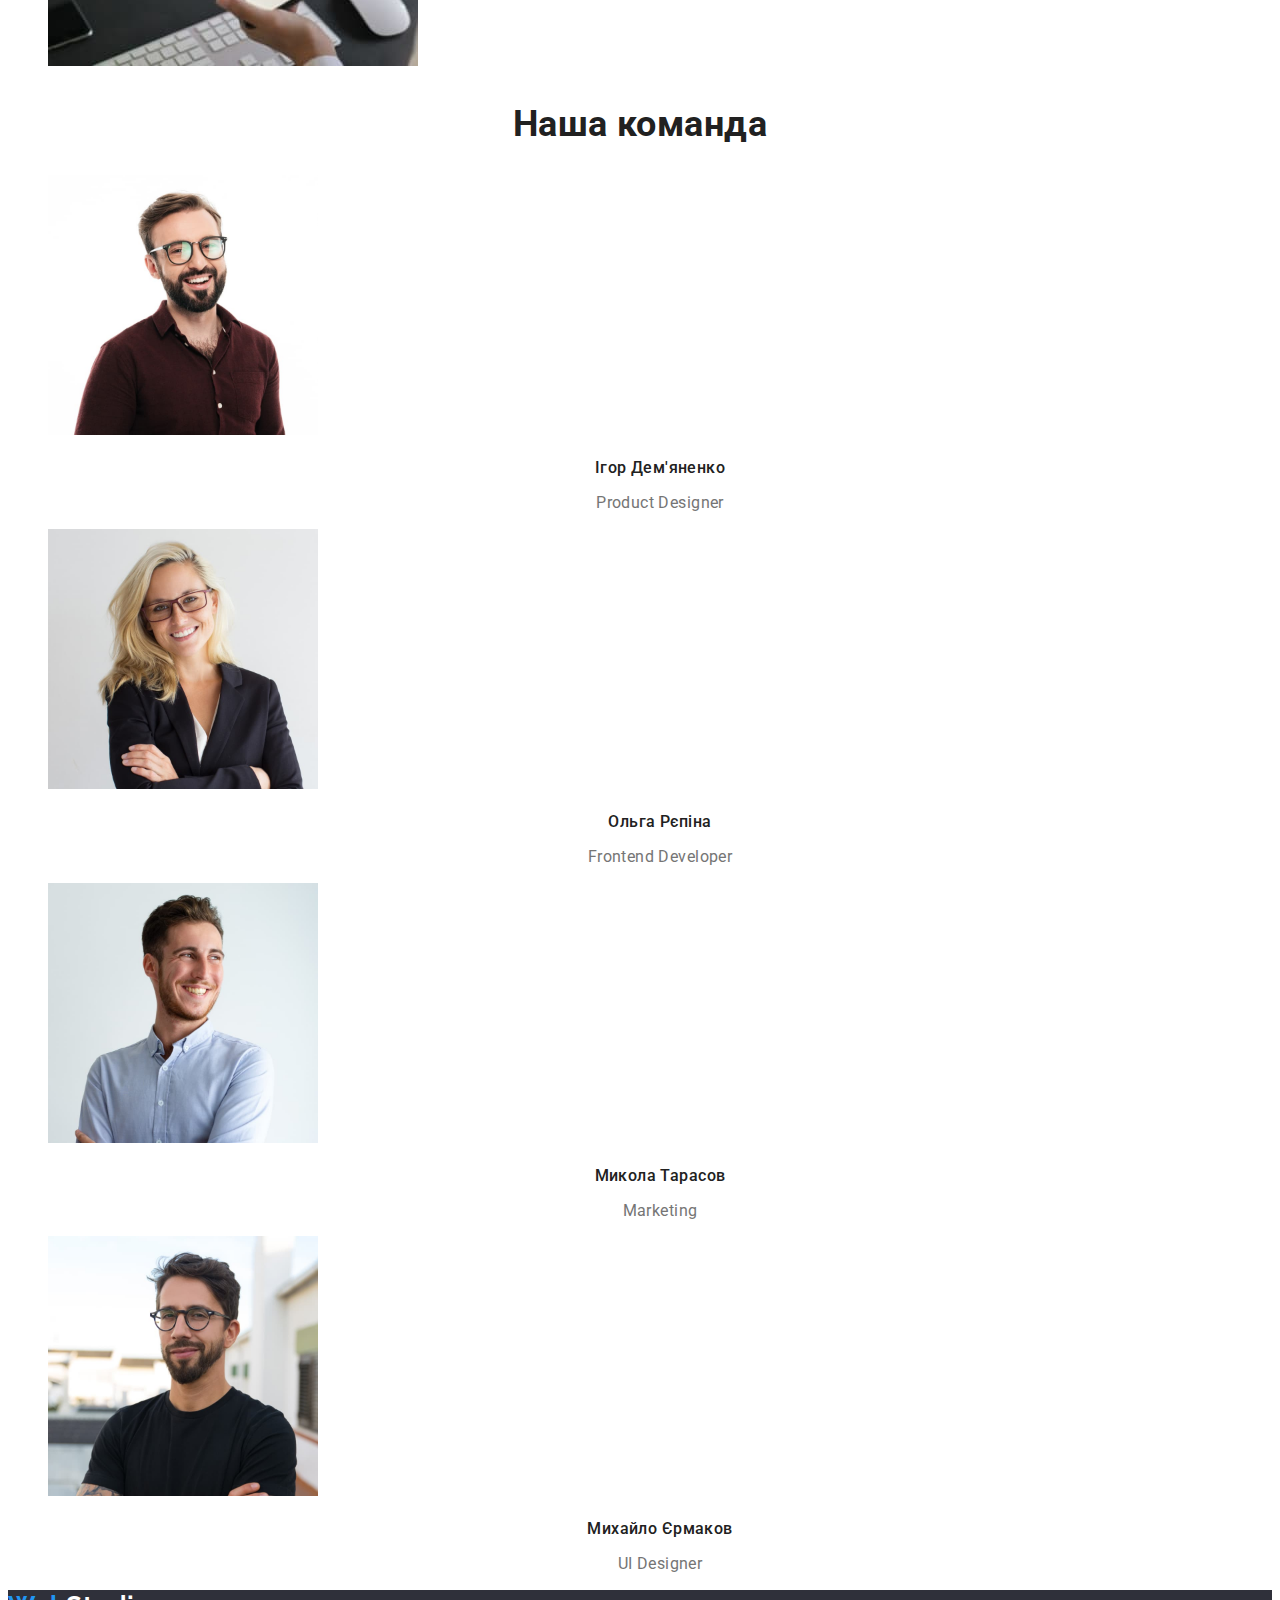
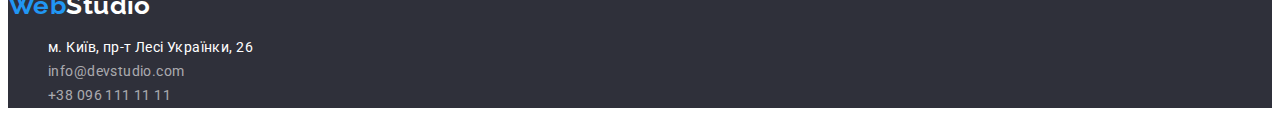
==== commit 1a3075c2: "додає підсвічування навігації" ====
--- a/index.html
+++ b/index.html
@@ -18,9 +18,9 @@
     <!--Шапка сайта-->
     <header>
       <a href="./index.html" class="logo link" lang="en"><span class="accent">Web</span>Studio</a>
-      <nav class="nav">
+      <nav>
         <ul class="nav-site list">
-          <li><a href="./index.html" class="link link-main">Студія</a></li>
+          <li><a href="./index.html" class="link link-accent">Студія</a></li>
           <li><a href="./portfolio.html" class="link">Портфоліо</a></li>
           <li><a href="#" class="link">Контакти</a></li>
         </ul>
--- a/css/styles.css
+++ b/css/styles.css
@@ -45,25 +45,21 @@
 .link {
   text-decoration: none;
 }
-
-.link-main {
-  text-decoration: underline;
+.link-accent {
+  color: var(--accent-color);
 }
 
 /* навігація сайта */
 
-.nav {
-  /* letter-spacing: 0.02em;
-  font-weight: 500;
-  font-size: 14px;
-  line-height: 1.14; */
-}
 .nav-site .link {
   color: var(--title-text-color);
   letter-spacing: 0.02em;
   font-weight: 500;
   font-size: 14px;
   line-height: 1.14;
+}
+.nav-site .link-accent {
+  color: var(--accent-color);
 }
 
 .nav-site .link:hover,
@@ -176,11 +172,6 @@
   line-height: 1.87;
 }
 
-/* .button.primary:hover,
-.button.primary:focus {
-  color: var(--title-text-color);
-} */
-
 .button.secondary {
   color: var(--primary-white-color);
   background: var(--accent-color);
